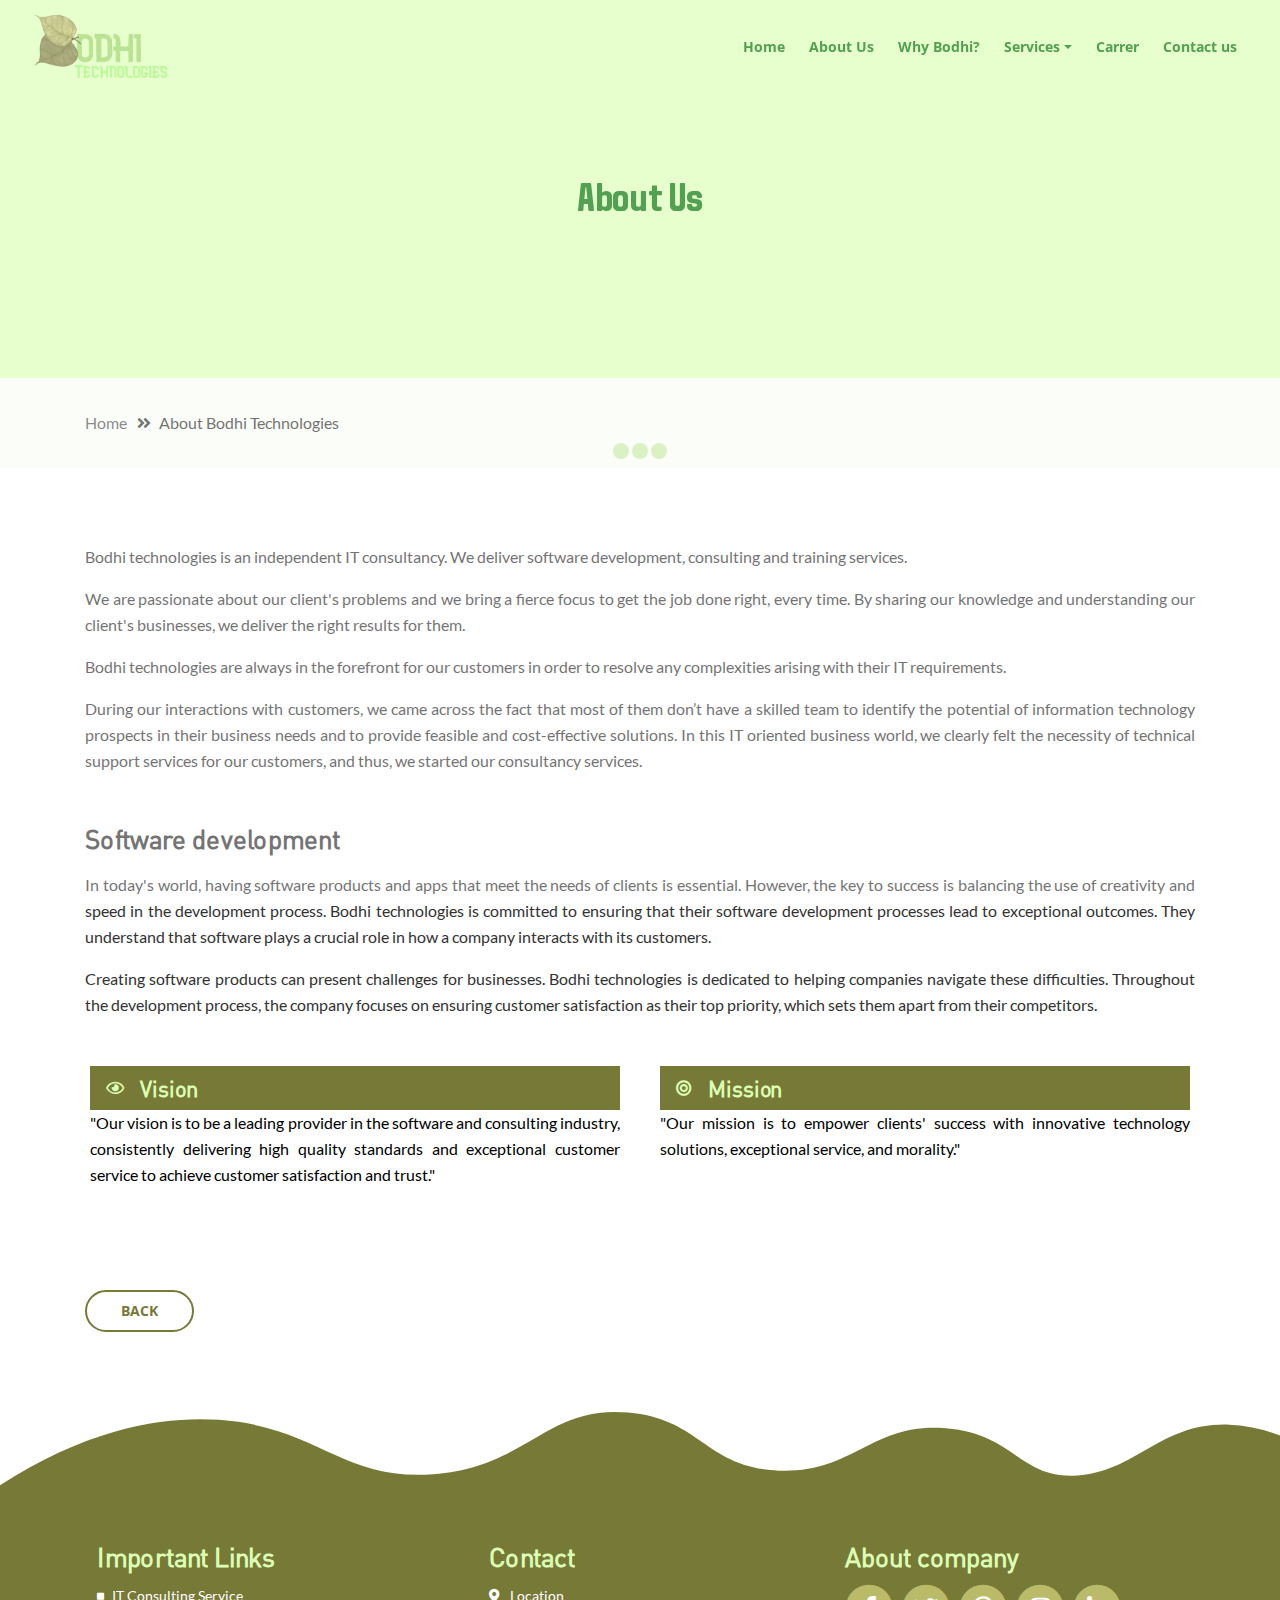
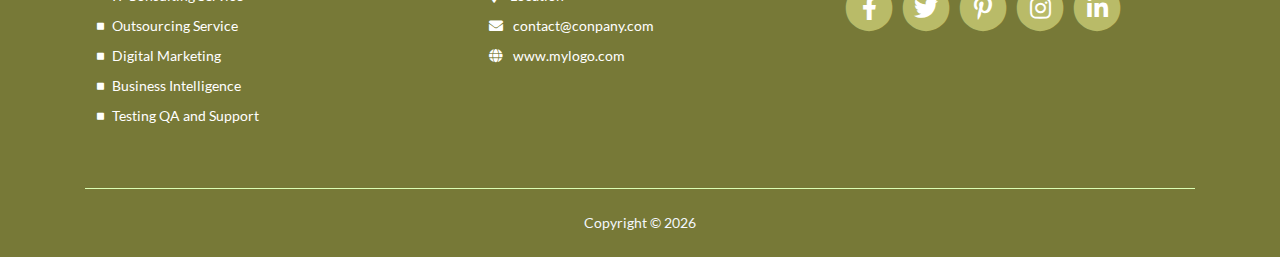
==== about.html @ 3ece514b "new" ====
<!DOCTYPE html>
<html lang="en">

<head>
    <meta charset="utf-8">
    <meta name="viewport" content="width=device-width, initial-scale=1, shrink-to-fit=no">

    <meta name="description" content="">
    <meta name="author" content="">

    <meta property="og:site_name" content="" />
    <meta property="og:site" content="" />
    <meta property="og:title" content="" />
    <meta property="og:description" content="" />
    <meta property="og:image" content="" />
    <meta property="og:url" content="" />
    <meta property="og:type" content="article" />
    <title>Bodhi Technologies</title>

    <!-- Styles -->
    <link href="https://fonts.googleapis.com/css?family=Open+Sans:400,400i,700&display=swap&subset=latin-ext" rel="stylesheet">
    <link href="css/bootstrap.css" rel="stylesheet">
    <link href="css/fontawesome-all.css" rel="stylesheet">
    <link href="css/swiper.css" rel="stylesheet">
    <link href="css/magnific-popup.css" rel="stylesheet">
    <link href="css/styles.css" rel="stylesheet">
    <link href="https://unpkg.com/aos@2.3.1/dist/aos.css" rel="stylesheet">
    <script src=" https://unpkg.com/aos@2.3.1/dist/aos.js "></script>
    <link rel="icon" href="images/favicon.png">
</head>

<body data-spy="scroll" data-target=".fixed-top">

    <div class="spinner-wrapper">
        <div class="spinner">
            <div class="bounce1"></div>
            <div class="bounce2"></div>
            <div class="bounce3"></div>
        </div>
    </div>

    <nav class="navbar navbar-expand-lg navbar-dark navbar-custom fixed-top">
        <div class="container">
            <a class="navbar-brand logo-image logo-text" href="index.html"><img src="images/logo.png" alt="alternative"></a>
            <button class="navbar-toggler" type="button" data-toggle="collapse" data-target="#navbarsExampleDefault" aria-controls="navbarsExampleDefault" aria-expanded="false" aria-label="Toggle navigation">
                <span class="navbar-toggler-awesome fas fa-bars"></span>
                <span class="navbar-toggler-awesome fas fa-times"></span>
            </button>
            <div class="collapse navbar-collapse" id="navbarsExampleDefault">
                <ul class="navbar-nav ml-auto">
                    <li class="nav-item">
                        <a class="nav-link page-scroll" href="index.html">Home <span
                                class="sr-only">(current)</span></a>
                    </li>
                    <li class="nav-item">
                        <a class="nav-link page-scroll" href="about.html">About Us</a>
                    </li>
                    <li class="nav-item">
                        <a class="nav-link page-scroll" href="whyus.html">Why Bodhi?</a>
                    </li>
                    <li class="nav-item dropdown">
                        <a class="nav-link dropdown-toggle page-scroll" href="#video" id="navbarDropdown" role="button" aria-haspopup="true" aria-expanded="false">Services</a>
                        <div class="dropdown-menu" aria-labelledby="navbarDropdown">
                            <a class="dropdown-item" href=""><span class="item-text">Staff
                                    Augmentation</span></a>
                            <div class="dropdown-items-divide-hr"></div>
                            <a class="dropdown-item" href=""><span class="item-text">IT Consulting
                                    Service</span></a>
                            <div class="dropdown-items-divide-hr"></div>
                            <a class="dropdown-item" href=""><span class="item-text">Coutsourcing
                                    Service</span></a>
                        </div>
                    </li>
                    <li class="nav-item">
                        <a class="nav-link page-scroll" href="career.html">Carrer</a>
                    </li>

                    <li class="nav-item">
                        <a class="nav-link page-scroll" href="contact.html">Contact us</a>
                    </li>
                </ul>

            </div>
        </div>
    </nav>

    <header id="header" class="ex-header">
        <div class="container">
            <div class="row">
                <div class="col-md-12">
                    <h1 data-aos-duration="2500" data-aos="fade-down">About Us</h1>
                </div>
            </div>
        </div>
    </header>


    <div class="ex-basic-1">
        <div class="container">
            <div class="row">
                <div class="col-lg-12">
                    <div class="breadcrumbs">
                        <a href="index.html">Home</a><i class="fa fa-angle-double-right"></i><span>About Bodhi
                            Technologies</span>
                    </div>
                </div>
            </div>
        </div>
    </div>


    <div class="ex-basic-2">
        <div class="container">
            <div class="row">
                <div class="col-lg-12">
                    <!-- <div class="image-container-large">
                        <img class="img-fluid" src="images/article-details-large.jpg" alt="alternative">
                    </div> -->
                    <div class="text-container text-justify">
                        <p>Bodhi technologies is an independent IT consultancy. We deliver software development, consulting and training services.
                        </p>
                        <p>We are passionate about our client's problems and we bring a fierce focus to get the job done right, every time. By sharing our knowledge and understanding our client's businesses, we deliver the right results for them.</p>
                        <p>Bodhi technologies are always in the forefront for our customers in order to resolve any complexities arising with their IT requirements.</p>
                        <p>During our interactions with customers, we came across the fact that most of them don’t have a skilled team to identify the potential of information technology prospects in their business needs and to provide feasible and cost-effective
                            solutions. In this IT oriented business world, we clearly felt the necessity of technical support services for our customers, and thus, we started our consultancy services.
                        </p>
                        <h3 class="mt-5">Software development</h3>
                        <p>In today's world, having software products and apps that meet the needs of clients is essential. However, the key to success is balancing the use of creativity and speed in the development process. Bodhi technologies is committed
                            to ensuring that their software development processes lead to exceptional outcomes. They understand that software plays a crucial role in how a company interacts with its customers.
                        </p>
                        <p>Creating software products can present challenges for businesses. Bodhi technologies is dedicated to helping companies navigate these difficulties. Throughout the development process, the company focuses on ensuring customer satisfaction
                            as their top priority, which sets them apart from their competitors.</p>
                        <div class="row mt-5">
                            <div class="col-md-6">
                                <div class=" about-card">
                                    <div class=" card-body ">
                                        <div class="d-flex about-card-title align-items-center">
                                            <i class="far fa-eye px-3"></i>
                                            <h4 class=" card-title ">Vision</h4>
                                        </div>
                                        <p>"Our vision is to be a leading provider in the software and consulting industry, consistently delivering high quality standards and exceptional customer service to achieve customer satisfaction and trust."</p>
                                    </div>

                                </div>

                            </div>

                            <div class="col-md-6">
                                <div class=" about-card">
                                    <div class=" card-body ">
                                        <div class="d-flex about-card-title align-items-center">
                                            <i class="fas fa-bullseye px-3"></i>
                                            <h4 class=" card-title ">Mission</h4>
                                        </div>
                                        <p>"Our mission is to empower clients' success with innovative technology solutions, exceptional service, and morality."</p>

                                    </div>

                                </div>
                            </div>
                        </div>
                    </div>

                    <a class="btn-outline-reg" href="index.html">BACK</a>
                </div>

            </div>

        </div>

    </div>



    <svg class=" footer-frame " data-name=" Layer 2 " xmlns=" http://www.w3.org/2000/svg " preserveAspectRatio=" none " viewBox=" 0 0 1920 79 ">
        <defs>
            <style>
                .cls-2 {
                    fill: #777937;
                }
            </style>
        </defs>
        
        <path class=" cls-2 " d=" M0,72.427C143,12.138,255.5,4.577,328.644,7.943c147.721,6.8,183.881,60.242,320.83,53.737,143-6.793,167.826-68.128,293-60.9,109.095,6.3,115.68,54.364,225.251,57.319,113.58,3.064,138.8-47.711,251.189-41.8,104.012,5.474,109.713,50.4,197.369,46.572,89.549-3.91,124.375-52.563,227.622-50.155A338.646,338.646,0,0,1,1920,23.467V79.75H0V72.427Z
        " transform=" translate(0 -0.188) " />
    </svg>
    <div class=" footer ">
        <div class=" container ">
            <div class=" row ">
                <div class=" col-md-4 ">
                    <div class=" footer-col middle ">
                        <h3>Important Links</h3>
                        <ul class=" list-unstyled li-space-lg p-small ">
                            <li class=" media ">
                                <i class=" fas fa-square "></i>
                                <div class=" media-body "><a class=" white " target=" _blank " href=" # ">IT Consulting
                                        Service</a></div>
                            </li>
                            <li class=" media ">
                                <i class=" fas fa-square "></i>
                                <div class=" media-body "><a class=" white " target=" _blank " href=" # ">Outsourcing
                                        Service</a></div>
                            </li>
                            <li class=" media ">
                                <i class=" fas fa-square "></i>
                                <div class=" media-body "><a class=" white " target=" _blank " href=" # ">Digital
                                        Marketing</a></div>
                            </li>
                            <li class=" media ">
                                <i class=" fas fa-square "></i>
                                <div class=" media-body "><a class=" white " target=" _blank " href=" # ">Business
                                        Intelligence</a></div>
                            </li>
                            <li class=" media ">
                                <i class=" fas fa-square "></i>
                                <div class=" media-body "><a class=" white " target=" _blank " href=" # ">Testing QA and
                                        Support</a></div>
                            </li>
                        </ul>
                    </div>
                </div>
                <div class=" col-md-4 ">
                    <div class=" footer-col last ">
                        <h3>Contact</h3>
                        <ul class=" list-unstyled li-space-lg p-small ">
                            <li class=" media ">
                                <i class=" fas fa-map-marker-alt "></i>
                                <div class=" media-body "><a class=" white " target=" _blank " href=" https://www.google.com/maps ">Location</a></div>
                            </li>
                            <li class=" media ">
                                <i class=" fas fa-envelope "></i>
                                <div class=" media-body "><a class=" white " target=" _blank " href=" https://www.gmail.com ">contact@conpany.com</a> </div>
                            </li>
                            <li class=" media ">
                                <i class=" fas fa-globe "></i>
                                <div class=" media-body "><a class=" white " target=" _blank " href=" # ">www.mylogo.com</a></div>
                            </li>
                        </ul>
                    </div>
                </div>
                <div class=" col-md-4 ">
                    <div class=" footer-col first ">
                        <h3>About company</h3>
                        <div class=" icon-container ">
                            <span class=" fa-stack ">
                                <a href=" #your-link ">
                                    <i class=" fas fa-circle fa-stack-2x "></i>
                                    <i class=" fab fa-facebook-f fa-stack-1x "></i>
                                </a>
                            </span>
                            <span class=" fa-stack ">
                                <a href=" #your-link ">
                                    <i class=" fas fa-circle fa-stack-2x "></i>
                                    <i class=" fab fa-twitter fa-stack-1x "></i>
                                </a>
                            </span>
                            <span class=" fa-stack ">
                                <a href=" #your-link ">
                                    <i class=" fas fa-circle fa-stack-2x "></i>
                                    <i class=" fab fa-pinterest-p fa-stack-1x "></i>
                                </a>
                            </span>
                            <span class=" fa-stack ">
                                <a href=" #your-link ">
                                    <i class=" fas fa-circle fa-stack-2x "></i>
                                    <i class=" fab fa-instagram fa-stack-1x "></i>
                                </a>
                            </span>
                            <span class=" fa-stack ">
                                <a href=" #your-link ">
                                    <i class=" fas fa-circle fa-stack-2x "></i>
                                    <i class=" fab fa-linkedin-in fa-stack-1x "></i>
                                </a>
                            </span>
                        </div>
                    </div>
                </div>
            </div>
        </div>
    </div>


    <!-- Copyright -->
    <div class=" copyright ">
        <div class=" container ">
            <div class=" row ">
                <div class=" col-lg-12 ">
                    <p class=" p-small ">Copyright &copy;
                        <script>
                            document.write(new Date().getFullYear());
                        </script>
                    </p>
                </div>
            </div>
        </div>
    </div>


    <!-- Scripts -->
    <script src=" js/jquery.min.js "></script>
    <script src=" js/popper.min.js "></script>
    <script src=" js/bootstrap.min.js "></script>
    <script src=" js/jquery.easing.min.js "></script>
    <script src=" js/swiper.min.js "></script>
    <script src=" js/jquery.magnific-popup.js "></script>
    <script src=" js/validator.min.js "></script>
    <script src=" js/scripts.js "></script>

    <script>
        AOS.init();
    </script>
</body>

</html>
---- css/styles.css ----
body,
html {
    width: 100%;
    height: 100%;
}

@font-face {
    font-family: AvenyTLBU;
    src: url(../webfonts/AvenyTLBU-Bold.woff2);
    /* src: url(/webfonts/sistemas-font-bt.ttf); */
}

@font-face {
    font-family: Lato;
    src: url(../webfonts/Lato-Regular.ttf);
}

@font-face {
    font-family: DinoPro;
    src: url(../webfonts/din-pro-regular.woff2);
    /* src: url(/webfonts/sistemas-font-bt.ttf); */
}

body {
    background: #fff;
}

body,
p {
    color: #333;
    font: 400 1rem/1.625rem "Lato", sans-serif;
}

.p-large {
    font: 400 1.125rem/1.75rem "Lato", sans-serif;
}

.p-small {
    font: 400 0.875rem/1.5rem "Lato", sans-serif;
}

h1 {
    color: #333;
    font: 700 2.5rem/3.125rem "AvenyTLBU", sans-serif;
    /* font: 700 2.5rem/3.125rem "Open Sans", sans-serif; */
    letter-spacing: -0.2px;
}

h2 {
    color: #333;
    font: 700 2rem/2.625rem "DinoPro", sans-serif;
    letter-spacing: -0.2px;
}

h3 {
    color: #333;
    font: 700 1.625rem/2.125rem "DinoPro", sans-serif;
    letter-spacing: -0.2px;
}

h4 {
    color: #333;
    font: 700 1.375rem/1.75rem "DinoPro", sans-serif;
    letter-spacing: -0.1px;
}

h5 {
    color: #333;
    font: 700 1.125rem/1.5rem "DinoPro", sans-serif;
    letter-spacing: -0.1px;
}

h6 {
    color: #333;
    font: 700 1rem/1.375rem "DinoPro", sans-serif;
    letter-spacing: -0.1px;
}

.above-heading {
    color: #777937;
    font: 700 0.9rem/1rem "DinoPro", sans-serif;
    text-align: center;
}

.p-heading {
    margin-bottom: 3.25rem;
}

.testimonial-text {
    font: italic 400 1rem/1.625rem "Lato", sans-serif;
}

.testimonial-author {
    font: 700 1rem/1.625rem "Lato", sans-serif;
    letter-spacing: -0.1px;
}

.li-space-lg li {
    margin-bottom: 0.375rem;
}

.indent {
    padding-left: 1.25rem;
}

a {
    color: #555;
    text-decoration: none;
}

a:hover {
    color: #555;
    text-decoration: underline;
}

a.white {
    color: #fff;
}

.decorative-line {
    display: block;
    width: 5rem;
    height: 0.5rem;
    margin-right: auto;
    margin-left: auto;
}

.blue {
    color: #777937;
}

.btn-solid-reg {
    display: inline-block;
    padding: 1.1875rem 2.125rem 1.1875rem 2.125rem;
    border: 0.125rem solid #767934;
    border-radius: 2rem;
    background-color: #767934;
    color: #dbffb4;
    font: 700 0.875rem/0 "Open Sans", sans-serif;
    text-decoration: none;
    transition: all 0.2s;
}

.btn-solid-reg:hover {
    background-color: #dbffb4;
    color: #070058;
    text-decoration: none;
    border: 0.125rem solid #dbffb4;
}

.btn-solid-lg {
    display: inline-block;
    padding: 1.375rem 2.625rem 1.375rem 2.625rem;
    border: 0.125rem solid #777937;
    border-radius: 2rem;
    background-color: #777937;
    color: #fff;
    font: 700 0.875rem/0 "Open Sans", sans-serif;
    text-decoration: none;
    transition: all 0.2s;
}

.btn-solid-lg:hover {
    background-color: transparent;
    color: #777937;
    text-decoration: none;
}

.btn-outline-reg {
    display: inline-block;
    padding: 1.1875rem 2.125rem 1.1875rem 2.125rem;
    border: 0.125rem solid #777937;
    border-radius: 2rem;
    background-color: transparent;
    color: #777937;
    font: 700 0.875rem/0 "Open Sans", sans-serif;
    text-decoration: none;
    transition: all 0.2s;
}

.btn-outline-reg:hover {
    background-color: #777937;
    color: #dbffb4;
    text-decoration: none;
}

.btn-outline-lg {
    display: inline-block;
    padding: 1.375rem 2.625rem 1.375rem 2.625rem;
    border: 0.125rem solid #777937;
    border-radius: 2rem;
    background-color: transparent;
    color: #777937;
    font: 700 0.875rem/0 "Open Sans", sans-serif;
    text-decoration: none;
    transition: all 0.2s;
}

.btn-outline-lg:hover {
    background-color: #777937;
    color: #fff;
    text-decoration: none;
}

.btn-outline-sm {
    display: inline-block;
    padding: 0.875rem 1.5rem 0.875rem 1.5rem;
    border: 0.125rem solid #777937;
    border-radius: 2rem;
    background-color: transparent;
    color: #777937;
    font: 700 0.875rem/0 "Open Sans", sans-serif;
    text-decoration: none;
    transition: all 0.2s;
}

.btn-outline-sm:hover {
    background-color: #777937;
    color: #fff;
    text-decoration: none;
}

.form-group {
    position: relative;
    margin-bottom: 1.25rem;
}

.form-group.has-error.has-danger {
    margin-bottom: 0.625rem;
}

.form-group.has-error.has-danger .help-block.with-errors ul {
    margin-top: 0.375rem;
}

.label-control {
    position: absolute;
    top: 0.87rem;
    left: 1.25rem;
    color: #555;
    opacity: 1;
    font: 400 0.875rem/1.375rem "Open Sans", sans-serif;
    cursor: text;
    transition: all 0.2s ease;
}

.about-card-title {
    background-color: #777937;
    color: #DBFFB3;
}

.about-card-title .card-title {
    color: #DBFFB3;
    margin-top: 0.5rem;
}

@media screen and (-ms-high-contrast: active),
screen and (-ms-high-contrast: none) {
    .label-control {
        top: 0.9375rem;
    }
}

.form-control-input:focus+.label-control,
.form-control-input.notEmpty+.label-control,
.form-control-textarea:focus+.label-control,
.form-control-textarea.notEmpty+.label-control {
    top: 0.125rem;
    opacity: 1;
    font-size: 0.75rem;
    font-weight: 700;
}

.form-control-input,
.form-control-select {
    display: block;
    /* needed for proper display of the label in Firefox, IE, Edge */
    width: 100%;
    padding-top: 1.0625rem;
    padding-bottom: 0.0625rem;
    padding-left: 1.25rem;
    border: 1px solid #c4d8dc;
    border-radius: 0.25rem;
    background-color: #fff;
    color: #555;
    font: 400 0.875rem/1.875rem "Open Sans", sans-serif;
    transition: all 0.2s;
    -webkit-appearance: none;
    /* removes inner shadow on form inputs on ios safari */
}

.form-control-select {
    padding-top: 0.5rem;
    padding-bottom: 0.5rem;
    height: 3rem;
}


/* IE10+ hack to solve lower label text position compared to the rest of the browsers */

@media screen and (-ms-high-contrast: active),
screen and (-ms-high-contrast: none) {
    .form-control-input {
        padding-top: 1.25rem;
        padding-bottom: 0.75rem;
        line-height: 1.75rem;
    }
    .form-control-select {
        padding-top: 0.875rem;
        padding-bottom: 0.75rem;
        height: 3.125rem;
        line-height: 2.125rem;
    }
}

select {
    /* you should keep these first rules in place to maintain cross-browser behavior */
    -webkit-appearance: none;
    -moz-appearance: none;
    -ms-appearance: none;
    -o-appearance: none;
    appearance: none;
    background-image: url('../images/down-arrow.png');
    background-position: 96% 50%;
    background-repeat: no-repeat;
    outline: none;
}

select::-ms-expand {
    display: none;
    /* removes the ugly default down arrow on select form field in IE11 */
}

.form-control-textarea {
    display: block;
    /* used to eliminate a bottom gap difference between Chrome and IE/FF */
    width: 100%;
    height: 8rem;
    /* used instead of html rows to normalize height between Chrome and IE/FF */
    padding-top: 1.25rem;
    padding-left: 1.3125rem;
    border: 1px solid #c4d8dc;
    border-radius: 0.25rem;
    background-color: #fff;
    color: #555;
    font: 400 0.875rem/1.75rem "Open Sans", sans-serif;
    transition: all 0.2s;
}

.form-control-input:focus,
.form-control-select:focus,
.form-control-textarea:focus {
    border: 1px solid #a1a1a1;
    outline: none;
    /* Removes blue border on focus */
}

.form-control-input:hover,
.form-control-select:hover,
.form-control-textarea:hover {
    border: 1px solid #a1a1a1;
}

.checkbox {
    font: 400 0.75rem/1.25rem "Open Sans", sans-serif;
}

input[type='checkbox'] {
    vertical-align: -15%;
    margin-right: 0.375rem;
}


/* IE10+ hack to raise checkbox field position compared to the rest of the browsers */

@media screen and (-ms-high-contrast: active),
screen and (-ms-high-contrast: none) {
    input[type='checkbox'] {
        vertical-align: -9%;
    }
}

.form-control-submit-button {
    display: inline-block;
    width: 100%;
    height: 3.125rem;
    border: 1px solid #777937;
    border-radius: 1.5rem;
    background-color: #777937;
    color: #dbffb4;
    font: 700 0.875rem/0 "Open Sans", sans-serif;
    cursor: pointer;
    transition: all 0.2s;
}

.form-control-submit-button:hover {
    background-color: transparent;
    color: #777937;
}


/* Form Success And Error Message Formatting */

#smsgSubmit.h3.text-center.tada.animated,
#lmsgSubmit.h3.text-center.tada.animated,
#nmsgSubmit.h3.text-center.tada.animated,
#pmsgSubmit.h3.text-center.tada.animated,
#smsgSubmit.h3.text-center,
#lmsgSubmit.h3.text-center,
#nmsgSubmit.h3.text-center,
#pmsgSubmit.h3.text-center {
    display: block;
    margin-bottom: 0;
    color: #555;
    font-size: 1.125rem;
    line-height: 1rem;
}

.help-block.with-errors .list-unstyled {
    color: #555;
    font-size: 0.75rem;
    line-height: 1.125rem;
    text-align: left;
}

.help-block.with-errors ul {
    margin-bottom: 0;
}


/* end of form success and error message formatting */


/* Form Success And Error Message Animation - Animate.css */

@-webkit-keyframes tada {
    from {
        -webkit-transform: scale3d(1, 1, 1);
        -ms-transform: scale3d(1, 1, 1);
        transform: scale3d(1, 1, 1);
    }
    10%,
    20% {
        -webkit-transform: scale3d(.9, .9, .9) rotate3d(0, 0, 1, -3deg);
        -ms-transform: scale3d(.9, .9, .9) rotate3d(0, 0, 1, -3deg);
        transform: scale3d(.9, .9, .9) rotate3d(0, 0, 1, -3deg);
    }
    30%,
    50%,
    70%,
    90% {
        -webkit-transform: scale3d(1.1, 1.1, 1.1) rotate3d(0, 0, 1, 3deg);
        -ms-transform: scale3d(1.1, 1.1, 1.1) rotate3d(0, 0, 1, 3deg);
        transform: scale3d(1.1, 1.1, 1.1) rotate3d(0, 0, 1, 3deg);
    }
    40%,
    60%,
    80% {
        -webkit-transform: scale3d(1.1, 1.1, 1.1) rotate3d(0, 0, 1, -3deg);
        -ms-transform: scale3d(1.1, 1.1, 1.1) rotate3d(0, 0, 1, -3deg);
        transform: scale3d(1.1, 1.1, 1.1) rotate3d(0, 0, 1, -3deg);
    }
    to {
        -webkit-transform: scale3d(1, 1, 1);
        -ms-transform: scale3d(1, 1, 1);
        transform: scale3d(1, 1, 1);
    }
}

@keyframes tada {
    from {
        -webkit-transform: scale3d(1, 1, 1);
        -ms-transform: scale3d(1, 1, 1);
        transform: scale3d(1, 1, 1);
    }
    10%,
    20% {
        -webkit-transform: scale3d(.9, .9, .9) rotate3d(0, 0, 1, -3deg);
        -ms-transform: scale3d(.9, .9, .9) rotate3d(0, 0, 1, -3deg);
        transform: scale3d(.9, .9, .9) rotate3d(0, 0, 1, -3deg);
    }
    30%,
    50%,
    70%,
    90% {
        -webkit-transform: scale3d(1.1, 1.1, 1.1) rotate3d(0, 0, 1, 3deg);
        -ms-transform: scale3d(1.1, 1.1, 1.1) rotate3d(0, 0, 1, 3deg);
        transform: scale3d(1.1, 1.1, 1.1) rotate3d(0, 0, 1, 3deg);
    }
    40%,
    60%,
    80% {
        -webkit-transform: scale3d(1.1, 1.1, 1.1) rotate3d(0, 0, 1, -3deg);
        -ms-transform: scale3d(1.1, 1.1, 1.1) rotate3d(0, 0, 1, -3deg);
        transform: scale3d(1.1, 1.1, 1.1) rotate3d(0, 0, 1, -3deg);
    }
    to {
        -webkit-transform: scale3d(1, 1, 1);
        -ms-transform: scale3d(1, 1, 1);
        transform: scale3d(1, 1, 1);
    }
}

.tada {
    -webkit-animation-name: tada;
    animation-name: tada;
}

.animated {
    -webkit-animation-duration: 1s;
    animation-duration: 1s;
    -webkit-animation-fill-mode: both;
    animation-fill-mode: both;
}


/* end of form success and error message animation - Animate.css */


/* Fade-move Animation For Details Lightbox - Magnific Popup */


/* at start */

.my-mfp-slide-bottom .zoom-anim-dialog {
    opacity: 0;
    transition: all 0.2s ease-out;
    -webkit-transform: translateY(-1.25rem) perspective(37.5rem) rotateX(10deg);
    -ms-transform: translateY(-1.25rem) perspective(37.5rem) rotateX(10deg);
    transform: translateY(-1.25rem) perspective(37.5rem) rotateX(10deg);
}


/* animate in */

.my-mfp-slide-bottom.mfp-ready .zoom-anim-dialog {
    opacity: 1;
    -webkit-transform: translateY(0) perspective(37.5rem) rotateX(0);
    -ms-transform: translateY(0) perspective(37.5rem) rotateX(0);
    transform: translateY(0) perspective(37.5rem) rotateX(0);
}


/* animate out */

.my-mfp-slide-bottom.mfp-removing .zoom-anim-dialog {
    opacity: 0;
    -webkit-transform: translateY(-0.625rem) perspective(37.5rem) rotateX(10deg);
    -ms-transform: translateY(-0.625rem) perspective(37.5rem) rotateX(10deg);
    transform: translateY(-0.625rem) perspective(37.5rem) rotateX(10deg);
}


/* dark overlay, start state */

.my-mfp-slide-bottom.mfp-bg {
    opacity: 0;
    transition: opacity 0.2s ease-out;
}


/* animate in */

.my-mfp-slide-bottom.mfp-ready.mfp-bg {
    opacity: 0.8;
}


/* animate out */

.my-mfp-slide-bottom.mfp-removing.mfp-bg {
    opacity: 0;
}


/* end of fade-move animation for details lightbox - magnific popup */


/* Fade Animation For Image Lightbox - Magnific Popup */

@-webkit-keyframes fadeIn {
    from {
        opacity: 0;
    }
    to {
        opacity: 1;
    }
}

@keyframes fadeIn {
    from {
        opacity: 0;
    }
    to {
        opacity: 1;
    }
}

.fadeIn {
    -webkit-animation: fadeIn 0.6s;
    animation: fadeIn 0.6s;
}

@-webkit-keyframes fadeOut {
    from {
        opacity: 1;
    }
    to {
        opacity: 0;
    }
}

@keyframes fadeOut {
    from {
        opacity: 1;
    }
    to {
        opacity: 0;
    }
}

.fadeOut {
    -webkit-animation: fadeOut 0.8s;
    animation: fadeOut 0.8s;
}


/* end of fade animation for image lightbox - magnific popup */


/*************************/


/*     02. Preloader     */


/*************************/

.spinner-wrapper {
    position: fixed;
    z-index: 999999;
    top: 0;
    right: 0;
    bottom: 0;
    left: 0;
    background: #fff;
}

.spinner {
    position: absolute;
    top: 50%;
    /* centers the loading animation vertically one the screen */
    left: 50%;
    /* centers the loading animation horizontally one the screen */
    width: 3.75rem;
    height: 1.25rem;
    margin: -0.625rem 0 0 -1.875rem;
    /* is width and height divided by two */
    text-align: center;
}

.spinner>div {
    display: inline-block;
    width: 1rem;
    height: 1rem;
    border-radius: 100%;
    background-color: #98d55c;
    -webkit-animation: sk-bouncedelay 1.4s infinite ease-in-out both;
    animation: sk-bouncedelay 1.4s infinite ease-in-out both;
}

.spinner .bounce1 {
    -webkit-animation-delay: -0.32s;
    animation-delay: -0.32s;
}

.spinner .bounce2 {
    -webkit-animation-delay: -0.16s;
    animation-delay: -0.16s;
}

@-webkit-keyframes sk-bouncedelay {
    0%,
    80%,
    100% {
        -webkit-transform: scale(0);
    }
    40% {
        -webkit-transform: scale(1.0);
    }
}

@keyframes sk-bouncedelay {
    0%,
    80%,
    100% {
        -webkit-transform: scale(0);
        -ms-transform: scale(0);
        transform: scale(0);
    }
    40% {
        -webkit-transform: scale(1.0);
        -ms-transform: scale(1.0);
        transform: scale(1.0);
    }
}


/**************************/


/*     03. Navigation     */


/**************************/

.navbar-custom {
    background-color: #dbffb4;
    box-shadow: 0 0.0625rem 0.375rem 0 rgba(0, 0, 0, 0.1);
    font: 700 0.875rem/0.875rem "Open Sans", sans-serif;
    transition: all 0.2s;
}

.navbar-custom .container {
    max-width: 87.5rem;
}

.navbar-custom .navbar-brand.logo-image img {
    width: 140px;
}

.navbar-custom .navbar-brand.logo-text {
    font: 500 2rem/1.5rem 'Ananda', sans-serif;
    background: -webkit-linear-gradient(30deg, #263238, #5ec4c9);
    -webkit-background-clip: text;
    -webkit-text-fill-color: transparent;
    /* color: #fff; */
    letter-spacing: 3px;
    text-decoration: none;
}

.navbar-custom .navbar-nav {
    margin-top: 0.75rem;
    margin-bottom: 0.5rem;
}

.navbar-custom .nav-item .nav-link {
    padding: 0.625rem 0.75rem 0.625rem 0.75rem;
    color: rgb(0 116 0);
    opacity: 1;
    text-decoration: none;
    transition: all 0.2s ease;
}

.navbar-custom .nav-item .nav-link:hover,
.navbar-custom .nav-item .nav-link.active {
    color: #FF5959;
    opacity: 1;
}


/* Dropdown Menu */

.navbar-custom .dropdown:hover>.dropdown-menu {
    display: block;
    /* this makes the dropdown menu stay open while hovering it */
    min-width: auto;
    animation: fadeDropdown 0.2s;
    /* required for the fade animation */
}

@keyframes fadeDropdown {
    0% {
        opacity: 0;
    }
    100% {
        opacity: 1;
    }
}

.navbar-custom .dropdown-toggle:focus {
    /* removes dropdown outline on focus */
    outline: 0;
}

.navbar-custom .dropdown-menu {
    margin-top: 0;
    border: none;
    border-radius: 0.25rem;
    background-color: #fffedd;
    box-shadow: 0px 5px 8px -6px #005b83;
}

.navbar-custom .dropdown-item {
    color: #333;
    opacity: 0.8;
    font: 700 0.875rem/0.875rem "Open Sans", sans-serif;
    text-decoration: none;
}

.navbar-custom .dropdown-item:hover {
    background-color: #fffedd;
    color: #e1ad01;
    font-weight: 600;
    opacity: 1;
}

.navbar-custom .dropdown-items-divide-hr {
    width: 100%;
    height: 1px;
    margin: 0.75rem auto 0.725rem auto;
    border: none;
    background-color: #c4d8dc;
    opacity: 0.2;
}


/* end of dropdown menu */

.navbar-custom .nav-item .btn-outline-sm {
    margin-top: 0.25rem;
    margin-bottom: 1.375rem;
    margin-left: 0.5rem;
    border: 0.125rem solid #fff;
    color: #fff;
}

.navbar-custom .nav-item .btn-outline-sm:hover {
    background-color: #fff;
    color: #777937;
}

.navbar-custom .navbar-toggler {
    padding: 0;
    border: none;
    color: #007400;
    font-size: 2rem;
}

.navbar-custom button[aria-expanded='false'] .navbar-toggler-awesome.fas.fa-times {
    display: none;
}

.navbar-custom button[aria-expanded='false'] .navbar-toggler-awesome.fas.fa-bars {
    display: inline-block;
}

.navbar-custom button[aria-expanded='true'] .navbar-toggler-awesome.fas.fa-bars {
    display: none;
}

.navbar-custom button[aria-expanded='true'] .navbar-toggler-awesome.fas.fa-times {
    display: inline-block;
    margin-right: 0.125rem;
}


/*********************/


/*    04. Header     */


/*********************/

.header {
    background-color: #dbffb4;
    /* background-color: #87CEEB; */
    /* background-color: #182e03; */
}

.header .text-container {
    margin-bottom: 3rem;
}

.header h1 {
    margin-bottom: 1rem;
    color: #007400;
    font-size: 40px !important;
    line-height: 3rem;
    font-weight: 700 !important;
    font-size: 3.5rem !important;
}

.text-container span {
    text-shadow: 0 -1px #007400, 0 1px #007400, 1px 0px #007400, -1px 0px #007400;
    color: #dbffb4;
}

.header .p-large {
    margin-bottom: 2rem;
    color: #e1ad01;
}

.header .btn-solid-lg {
    margin-right: 0.5rem;
    margin-bottom: 1.125rem;
    margin-left: 0.5rem;
    border-color: #f3f7fd;
    background-color: #f3f7fd;
    color: #777937;
}

.header .btn-solid-lg:hover {
    background: transparent;
    color: #f3f7fd;
}

.header .btn-outline-lg {
    border-color: #f3f7fd;
    color: #f3f7fd;
}

.header .btn-outline-lg:hover {
    background-color: #f3f7fd;
    color: #777937;
}

.header-frame {
    margin-top: -1px;
    /* To remove white margin in FF */
    width: 100%;
    height: 2.25rem;
}


/*************************/


/*     05. Customers     */


/*************************/

.slider-1 {
    padding-top: 5rem;
    padding-bottom: 3.25rem;
}

.slider-1 .slider-container {
    text-align: center;
}


/***************************/


/*     06. Description     */


/***************************/

.service-card {
    transition: transform .3s;
}

.service-card:hover {
    transform: scale(1.05);
    /* border: 1px solid #000 !important; */
    box-shadow: 0px 0px 25px -5px #66691e;
}

.card-body p {
    color: #000;
}

.cards-1 {
    padding-top: 3.25rem;
    padding-bottom: 3rem;
    text-align: center;
    background: #fffedd;
}


/* .cards-1 .h2-heading {
    margin-bottom: 3.5rem;
} */

.about-card {
    text-align: justify;
}

.card {
    max-width: 21rem;
    margin-right: auto;
    margin-bottom: 3.5rem;
    margin-left: auto;
    padding: 0;
    border: none;
    background: transparent;
}

.card-image {
    max-width: 16rem;
    margin-right: auto;
    margin-bottom: 2rem;
    margin-left: auto;
}

.card-title {
    margin-bottom: 0.5rem;
}

.card-body {
    padding: 0 5px;
}


/************************/


/*     07. Features     */


/************************/

.tabs {
    padding-top: 8rem;
    padding-bottom: 8.125rem;
    background-color: #f3f7fd;
}

.tabs .h2-heading,
.tabs .p-heading {
    text-align: center;
}

.tabs .nav-tabs {
    display: block;
    margin-bottom: 2.25rem;
    border-bottom: none;
}

.tabs .nav-link {
    padding: 0.375rem 1rem 0.375rem 1rem;
    border: none;
    color: #86929b;
    font-weight: 700;
    font-size: 1.25rem;
    line-height: 1.75rem;
    text-align: center;
    text-decoration: none;
    transition: all 0.2s ease;
}

.tabs .nav-link:hover,
.tabs .nav-link.active {
    background: transparent;
    color: #777937;
}

.tabs .nav-link .fas {
    margin-right: 0.625rem;
}

.tabs .image-container {
    margin-bottom: 2.75rem;
}

.tabs .list-unstyled .fas {
    color: #777937;
    font-size: 0.5rem;
    line-height: 1.625rem;
}

.tabs .list-unstyled .media-body {
    margin-left: 0.625rem;
}

.tabs #tab-1 h3 {
    margin-bottom: 0.75rem;
}

.tabs #tab-1 .list-unstyled {
    margin-bottom: 1.5rem;
}

.tabs #tab-2 h3 {
    margin-bottom: 0.75rem;
}

.tabs #tab-2 .list-unstyled {
    margin-bottom: 1.5rem;
}

.tabs #tab-3 h3 {
    margin-bottom: 0.75rem;
}

.tabs #tab-3 .list-unstyled {
    margin-bottom: 1.5rem;
}


/***********************************/


/*     08. Features Lightboxes     */


/***********************************/

.lightbox-basic {
    margin: 2.5rem auto;
    padding: 2rem 1.5rem 2rem 1.5rem;
    border-radius: 0.25rem;
    background: #fff;
    text-align: left;
}

.lightbox-basic .container {
    padding-right: 0;
    padding-left: 0;
}

.lightbox-basic .image-container {
    max-width: 33.75rem;
    margin-right: auto;
    margin-bottom: 3rem;
    margin-left: auto;
}

.lightbox-basic h3 {
    margin-bottom: 0.5rem;
}

.lightbox-basic hr {
    width: 2.5rem;
    height: 0.125rem;
    margin-top: 0;
    margin-bottom: 0.875rem;
    margin-left: 0;
    border: 0;
    background-color: #777937;
    text-align: left;
}

.lightbox-basic h4 {
    margin-bottom: 1rem;
}

.lightbox-basic .list-unstyled .fas {
    color: #777937;
    font-size: 0.5rem;
    line-height: 1.625rem;
}

.lightbox-basic .list-unstyled .media-body {
    margin-left: 0.625rem;
}

.lightbox-basic .btn-outline-reg,
.lightbox-basic .btn-solid-reg {
    margin-top: 0.75rem;
}


/* Signup Button */

.lightbox-basic .btn-solid-reg.mfp-close {
    position: relative;
    width: auto;
    height: auto;
    color: #fff;
    opacity: 1;
}

.lightbox-basic .btn-solid-reg.mfp-close:hover {
    color: #777937;
}


/* end of signup Button */


/* Back Button */

.lightbox-basic a.mfp-close.as-button {
    position: relative;
    width: auto;
    height: auto;
    margin-left: 0.375rem;
    color: #777937;
    opacity: 1;
}

.lightbox-basic a.mfp-close.as-button:hover {
    color: #fff;
}


/* end of back button */

.lightbox-basic button.mfp-close.x-button {
    position: absolute;
    top: -0.125rem;
    right: -0.125rem;
    width: 2.75rem;
    height: 2.75rem;
    color: #707984;
}


/***********************/


/*     09. Details     */


/***********************/

.basic-1 {
    padding-top: 7.5rem;
    padding-bottom: 8rem;
}

.basic-1 .text-container {
    margin-bottom: 3.75rem;
}

.basic-1 .list-unstyled {
    margin-bottom: 1.375rem;
}

.basic-1 .list-unstyled .fas {
    color: #070058;
    font-size: 0.5rem;
    line-height: 1.625rem;
}

.basic-1 .list-unstyled .media-body {
    margin-left: 0.625rem;
}


/*********************/


/*     10. Video     */


/*********************/

.basic-2 {
    padding-top: 8rem;
    padding-bottom: 6.75rem;
    background-color: #f3f7fd;
    text-align: center;
}

.basic-2 .image-container {
    margin-bottom: 2rem;
}

.basic-2 .image-container img {
    border-radius: 0.75rem;
}

.basic-2 .video-wrapper {
    position: relative;
}


/* Video Play Button */

.basic-2 .video-play-button {
    position: absolute;
    z-index: 10;
    top: 50%;
    left: 50%;
    display: block;
    box-sizing: content-box;
    width: 2rem;
    height: 2.75rem;
    padding: 1.125rem 1.25rem 1.125rem 1.75rem;
    border-radius: 50%;
    -webkit-transform: translateX(-50%) translateY(-50%);
    -ms-transform: translateX(-50%) translateY(-50%);
    transform: translateX(-50%) translateY(-50%);
}

.basic-2 .video-play-button:before {
    content: "";
    position: absolute;
    z-index: 0;
    top: 50%;
    left: 50%;
    display: block;
    width: 4.75rem;
    height: 4.75rem;
    border-radius: 50%;
    background: #777937;
    animation: pulse-border 1500ms ease-out infinite;
    -webkit-transform: translateX(-50%) translateY(-50%);
    -ms-transform: translateX(-50%) translateY(-50%);
    transform: translateX(-50%) translateY(-50%);
}

.basic-2 .video-play-button:after {
    content: "";
    position: absolute;
    z-index: 1;
    top: 50%;
    left: 50%;
    display: block;
    width: 4.375rem;
    height: 4.375rem;
    border-radius: 50%;
    background: #777937;
    transition: all 200ms;
    -webkit-transform: translateX(-50%) translateY(-50%);
    -ms-transform: translateX(-50%) translateY(-50%);
    transform: translateX(-50%) translateY(-50%);
}

.basic-2 .video-play-button span {
    position: relative;
    display: block;
    z-index: 3;
    top: 0.375rem;
    left: 0.25rem;
    width: 0;
    height: 0;
    border-left: 1.625rem solid #fff;
    border-top: 1rem solid transparent;
    border-bottom: 1rem solid transparent;
}

@keyframes pulse-border {
    0% {
        transform: translateX(-50%) translateY(-50%) translateZ(0) scale(1);
        opacity: 1;
    }
    100% {
        transform: translateX(-50%) translateY(-50%) translateZ(0) scale(1.5);
        opacity: 0;
    }
}


/* end of video play button */

.basic-2 .p-heading {
    margin-bottom: 1rem;
}


/***********************/


/*     11. Pricing     */


/***********************/

.cards-2 {
    padding-top: 7.875rem;
    padding-bottom: 2.25rem;
    text-align: center;
}

.cards-2 .h2-heading {
    margin-bottom: 3.75rem;
}

.cards-2 .card {
    display: block;
    max-width: 19rem;
    margin-right: auto;
    margin-bottom: 3rem;
    margin-left: auto;
    border: 1px solid #ccd3df;
    border-radius: 0.375rem;
}

.cards-2 .card .card-body {
    padding: 2.5rem 2rem 2.75rem 2em;
}

.cards-2 .card .card-title {
    margin-bottom: 0.5rem;
    color: #777937;
    font: 700 1.125rem/1.5rem "Open Sans", sans-serif;
}

.cards-2 .card .price .currency {
    margin-right: 0.25rem;
    color: #434c54;
    font-weight: 700;
    font-size: 1.5rem;
    vertical-align: 40%;
}

.cards-2 .card .price .value {
    color: #434c54;
    font: 700 3.25rem/3.5rem "Open Sans", sans-serif;
    text-align: center;
}

.cards-2 .card .frequency {
    font-size: 0.875rem;
}

.cards-2 .card .divider {
    height: 1px;
    margin-top: 1.75rem;
    margin-bottom: 2rem;
    border: none;
    background-color: #ccd3df;
}

.cards-2 .card .list-unstyled {
    margin-top: 1.875rem;
    margin-bottom: 1.625rem;
    text-align: left;
}

.cards-2 .card .list-unstyled .media {
    margin-bottom: 0.5rem;
}

.cards-2 .card .list-unstyled .fas {
    color: #777937;
    font-size: 0.875rem;
    line-height: 1.625rem;
}

.cards-2 .card .list-unstyled .fas.fa-times {
    margin-left: 0.1875rem;
    margin-right: 0.125rem;
    color: #555;
}

.cards-2 .card .list-unstyled .media-body {
    margin-left: 0.625rem;
}


/****************************/


/*     12. Testimonials     */


/****************************/

.slider-2 {
    padding-top: 2.75rem;
    padding-bottom: 4rem;
    background: #fffedd;
    /* background: #92dfff47; */
}

.slider-2 .slider-container {
    position: relative;
}

.slider-2 .swiper-container {
    position: static;
    width: 82%;
    text-align: center;
}

.slider-2 .image-wrapper {
    width: 6rem;
    margin-right: auto;
    margin-bottom: 1rem;
    margin-left: auto;
}

.slider-2 .image-wrapper img {
    border-radius: 50%;
}

.slider-2 .testimonial-text {
    margin-bottom: 0.5rem;
}

.slider-2 .testimonial-author {
    color: #333;
}

.slider-2 .swiper-button-prev,
.slider-2 .swiper-button-next {
    width: 1.125rem;
}

.slider-2 .swiper-button-prev:focus,
.slider-2 .swiper-button-next:focus {
    /* even if you can't see it chrome you can see it on mobile device */
    outline: none;
}

.slider-2 .swiper-button-prev {
    left: -0.375rem;
    background-image: url("data:image/svg+xml;charset=utf-8,%3Csvg%20xmlns%3D'http%3A%2F%2Fwww.w3.org%2F2000%2Fsvg'%20viewBox%3D'0%200%2028%2044'%3E%3Cpath%20d%3D'M0%2C22L22%2C0l2.1%2C2.1L4.2%2C22l19.9%2C19.9L22%2C44L0%2C22L0%2C22L0%2C22z'%20fill%3D'%23505c67'%2F%3E%3C%2Fsvg%3E");
    background-size: 1.125rem 1.75rem;
}

.slider-2 .swiper-button-next {
    right: -0.375rem;
    background-image: url("data:image/svg+xml;charset=utf-8,%3Csvg%20xmlns%3D'http%3A%2F%2Fwww.w3.org%2F2000%2Fsvg'%20viewBox%3D'0%200%2028%2044'%3E%3Cpath%20d%3D'M27%2C22L27%2C22L5%2C44l-2.1-2.1L22.8%2C22L2.9%2C2.1L5%2C0L27%2C22L27%2C22z'%20fill%3D'%23505c67'%2F%3E%3C%2Fsvg%3E");
    background-size: 1.125rem 1.75rem;
}


/**************************/


/*     13. Newsletter     */


/**************************/

.form {
    padding-top: 4rem;
    padding-bottom: 6rem;
}

.form .text-container {
    margin-bottom: 3.5rem;
    padding: 3.5rem 1rem 2.5rem 1rem;
    border-radius: 0.5rem;
    background-color: #f3f7fd;
}

.form h2 {
    margin-bottom: 2.75rem;
    text-align: center;
}

.fa-stack {
    width: 2em;
    margin-bottom: 0.75rem;
    margin-right: 0.375rem;
    font-size: 1.5rem;
}

.fa-stack .fa-stack-1x {
    color: #fff;
    transition: all 0.2s ease;
}

.fa-stack .fa-stack-2x {
    color: #b9bb68;
    transition: all 0.2s ease;
}

.fa-stack:hover .fa-stack-1x {
    color: #070058;
}

.fa-stack:hover .fa-stack-2x {
    color: #f3f7fd;
}


/**********************/


/*     14. Footer     */


/**********************/

.footer-frame {
    width: 100%;
    height: 1.5rem;
}

.footer {
    padding-top: 3rem;
    padding-bottom: 0.5rem;
    background-color: #777937;
}

.footer .footer-col {
    margin-bottom: 2.25rem;
}

.footer h3 {
    margin-bottom: 0.625rem;
    color: #dbffb4;
}

.footer .list-unstyled,
.footer p {
    color: #f3f7fd;
}

.footer .footer-col.middle .list-unstyled .fas {
    color: #fff;
    font-size: 0.5rem;
    line-height: 1.5rem;
}

.footer .footer-col.middle .list-unstyled .media-body {
    margin-left: 0.5rem;
}

.footer .footer-col.last .list-unstyled .fas {
    color: #fff;
    font-size: 0.875rem;
    line-height: 1.5rem;
}

.footer .footer-col.last .list-unstyled .media-body {
    margin-left: 0.625rem;
}


/*************************/


/*     15. Copyright     */


/*************************/

.copyright {
    padding-top: 1rem;
    padding-bottom: 0.375rem;
    background-color: #777937;
    text-align: center;
}

.copyright .p-small {
    padding-top: 1.375rem;
    border-top: 1px solid #dbffb4;
    color: #f3f7fd;
}

.copyright a {
    color: #f3f7fd;
    text-decoration: none;
}


/**********************************/


/*     16. Back To Top Button     */


/**********************************/

a.back-to-top {
    position: fixed;
    z-index: 999;
    right: 0.75rem;
    bottom: 0.75rem;
    display: none;
    width: 2.625rem;
    height: 2.625rem;
    border-radius: 1.875rem;
    background: #b9bb68 url("../images/up-arrow.png") no-repeat center 47%;
    background-size: 1.125rem 1.125rem;
    text-indent: -9999px;
}

a:hover.back-to-top {
    background-color: #4332c5;
}


/***************************/


/*     17. Extra Pages     */


/***************************/

.ex-header {
    padding-top: 8rem;
    padding-bottom: 5rem;
    background-color: #dbffb4;
    text-align: center;
}

.ex-header h1 {
    color: #007400;
}

.ex-basic-1 {
    padding-top: 2rem;
    padding-bottom: 0.875rem;
    background-color: #fafef5;
}

.ex-basic-1 .breadcrumbs {
    margin-bottom: 1.125rem;
}

.ex-basic-1 .breadcrumbs .fa {
    margin-right: 0.5rem;
    margin-left: 0.625rem;
}

.ex-basic-2 {
    padding-top: 4.75rem;
    padding-bottom: 4rem;
}

.ex-basic-2 h3 {
    margin-bottom: 1rem;
}

.ex-basic-2 .text-container {
    margin-bottom: 3.625rem;
}

.ex-basic-2 .text-container.last {
    margin-bottom: 0;
}

.ex-basic-2 .text-container.dark {
    padding: 1.625rem 1.5rem 0.75rem 2rem;
    background-color: #f3f7fd;
}

.ex-basic-2 .image-container-large {
    margin-bottom: 4rem;
}

.ex-basic-2 .image-container-large img {
    border-radius: 0.25rem;
}

.ex-basic-2 .image-container-small img {
    border-radius: 0.25rem;
}

.ex-basic-2 .list-unstyled .fas {
    color: #777937;
    font-size: 0.5rem;
    line-height: 1.625rem;
}

.ex-basic-2 .list-unstyled .media-body {
    margin-left: 0.625rem;
}

.ex-basic-2 .form-container {
    margin-top: 3rem;
}

.ex-basic-2 .btn-outline-reg {
    margin-top: 1.75rem;
}

.ex-footer-frame {
    width: 100%;
    height: 2.75rem;
    background-color: #f3f7fd;
}


/****************************************/


/*     18. Sign Up and Log In Pages     */


/****************************************/

.ex-2-header {
    padding-top: 9rem;
    background-color: #777937;
    text-align: center;
    min-height: 100vh;
}

.ex-2-header h1,
.ex-2-header p {
    color: #fff;
}

.ex-2-header p {
    max-width: 24rem;
    margin-right: auto;
    margin-bottom: 2.5rem;
    margin-left: auto;
}

.ex-2-header .form-container {
    max-width: 26rem;
    margin-right: auto;
    margin-left: auto;
    padding: 2.25rem 1.25rem 1.25rem 1.25rem;
    border-radius: 0.5rem;
    background-color: #f3f7fd;
}

.ex-2-header .checkbox {
    text-align: left;
}


/*****************************/


/*     19. Media Queries     */


/*****************************/


/* Min-width width 768px */

@media (min-width: 768px) {
    /* General Styles */
    .p-heading {
        width: 85%;
        margin-right: auto;
        margin-left: auto;
    }
    .h2-heading {
        width: 80%;
        margin-right: auto;
        margin-left: auto;
    }
    /* end of general styles */
    /* Header */
    /* .header .header-content {
        padding-top: 9rem;
    } */
    .header .text-container {
        margin-bottom: 4rem;
    }
    .header h1 {
        font-size: 3.5rem;
        line-height: 4.125rem;
    }
    .header .btn-solid-lg {
        margin-bottom: 0;
        margin-left: 0;
    }
    .header-frame {
        height: 5.5rem;
    }
    /* end of header */
    /* Testimonials */
    .slider-2 .swiper-button-prev {
        width: 1.375rem;
        background-size: 1.375rem 2.125rem;
    }
    .slider-2 .swiper-button-next {
        width: 1.375rem;
        background-size: 1.375rem 2.125rem;
    }
    /* end of testimonials */
    /* Newsletter */
    .form .text-container {
        padding: 4rem 2.5rem 3rem 2.5rem;
    }
    .form form {
        margin-right: 4rem;
        margin-left: 4rem;
    }
    /* end of newsletter */
    /* Footer */
    .footer-frame {
        height: 5rem;
    }
    /* end of footer */
    /* Extra Pages */
    .ex-header {
        padding-top: 11rem;
        padding-bottom: 9rem;
    }
    .ex-basic-2 .text-container.dark {
        padding: 2.5rem 3rem 2rem 3rem;
    }
    .ex-basic-2 .form-container {
        margin-top: 0;
    }
    /* end of extra pages */
    /* Sign Up And Log In Pages */
    .ex-2-header {
        padding-top: 11rem;
    }
    .ex-2-header .form-container {
        padding: 2.25rem 1.75rem 1.25rem 1.75rem;
    }
    /* end of sign up and log in pages */
}


/* end of min-width width 768px */


/* Min-width width 992px */

@media (min-width: 992px) {
    /* Navigation */
    .navbar-custom {
        background: transparent;
        box-shadow: none;
    }
    .navbar-custom .navbar-nav {
        margin-top: 0;
        margin-bottom: 0;
    }
    .navbar-custom .nav-item .nav-link {
        padding: 0.25rem 0.75rem 0.25rem 0.75rem;
    }
    .navbar-custom .nav-item .nav-link:hover,
    .navbar-custom .nav-item .nav-link.active {
        opacity: 1;
    }
    .navbar-custom.top-nav-collapse {
        padding: 0.5rem 1.5rem 0.5rem 2rem;
        background-color: #dbffb4;
        box-shadow: 0 0.0625rem 0.375rem 0 rgba(0, 0, 0, 0.1);
    }
    .navbar-custom.top-nav-collapse .nav-item .nav-link:hover,
    .navbar-custom.top-nav-collapse .nav-item .nav-link.active {
        color: #ff5959;
    }
    .navbar-custom .dropdown-menu {
        padding-top: 1rem;
        padding-bottom: 1rem;
        border-top: 0.25rem solid rgba(0, 0, 0, 0);
        border-radius: 0.25rem;
    }
    .navbar-custom.top-nav-collapse .dropdown-menu {
        border-top: 0.25rem solid rgba(0, 0, 0, 0);
        box-shadow: 0px 5px 8px -6px #005b83;
    }
    .navbar-custom .dropdown-item {
        padding-top: 0.25rem;
        padding-bottom: 0.25rem;
    }
    .navbar-custom .dropdown-items-divide-hr {
        width: 84%;
    }
    .navbar-custom .nav-item .btn-outline-sm {
        margin-top: 0;
        margin-bottom: 0;
        margin-left: 1rem;
    }
    /* end of navigation */
    /* General Styles */
    .p-heading {
        width: 65%;
    }
    .h2-heading {
        width: 60%;
    }
    /* end of general styles */
    /* Header */
    .header .header-content {
        text-align: left;
    }
    .header .text-container {
        margin-top: 4rem;
        margin-bottom: 0;
    }
    .header .image-container {
        position: relative;
        margin-top: 3rem;
    }
    .header .image-container .img-wrapper {
        position: absolute;
        display: block;
        width: 470px;
    }
    .header-frame {
        height: 8rem;
    }
    /* end of header */
    /* Description */
    .card {
        display: inline-block;
        width: 17rem;
        max-width: 100%;
        margin-right: 1rem;
        margin-left: 1rem;
        vertical-align: top;
    }
    .card-image {
        width: 9rem;
    }
    /* end of description */
    /* Features */
    .tabs .nav-tabs {
        display: flex;
        justify-content: center;
        margin-bottom: 2.75rem;
    }
    .tabs .nav-link {
        padding-right: 1.25rem;
        padding-left: 1.25rem;
        border-bottom: 2px solid rgb(202, 202, 202);
    }
    .tabs .nav-link:hover,
    .tabs .nav-link.active {
        border-bottom: 2px solid #777937;
    }
    .tabs .image-container {
        margin-bottom: 0;
    }
    /* end of features */
    /* Features Lightboxes */
    .lightbox-basic {
        max-width: 62.5rem;
        padding: 2.5rem 2.5rem 2.5rem 2.5rem;
    }
    .lightbox-basic .image-container {
        max-width: 100%;
        margin-right: 2rem;
        margin-bottom: 0;
        margin-left: 0.5rem;
    }
    .lightbox-basic h3 {
        margin-top: 0.5rem;
    }
    /* end of features lightboxes */
    /* Details */
    .basic-1 {
        padding-top: 8rem;
    }
    .basic-1 .text-container {
        margin-bottom: 0;
    }
    /* end of details */
    /* Video */
    .basic-2 .image-container {
        max-width: 53.125rem;
        margin-right: auto;
        margin-left: auto;
    }
    .basic-2 p {
        width: 65%;
        margin-right: auto;
        margin-left: auto;
    }
    /* end of video */
    /* Pricing */
    .cards-2 .card {
        display: inline-block;
        margin-right: 0.5rem;
        margin-left: 0.5rem;
        vertical-align: top;
    }
    /* end of pricing */
    /* Testimonials */
    .slider-2 .swiper-container {
        width: 92%;
        text-align: left;
    }
    .slider-2 .image-wrapper {
        float: left;
        width: 10rem;
        margin-bottom: 0;
    }
    .slider-2 .text-wrapper {
        max-width: 100%;
        margin-top: 1.25rem;
        margin-left: 13rem;
    }
    .slider-2 .swiper-button-prev {
        left: -0.75rem;
    }
    .slider-2 .swiper-button-next {
        right: -0.75rem;
    }
    /* end of testimonials */
    /* Newsletter */
    .form .text-container {
        width: 55rem;
        margin-right: auto;
        margin-left: auto;
        padding-top: 5rem;
        padding-bottom: 4.5rem;
    }
    .form h2 {
        margin-right: 7rem;
        margin-left: 7rem;
    }
    .form form {
        margin-right: 9rem;
        margin-left: 9rem;
    }
    /* end of newsletter */
    /* Extra Pages */
    .ex-header h1 {
        width: 80%;
        margin-right: auto;
        margin-left: auto;
    }
    .ex-basic-2 {
        padding-bottom: 5rem;
    }
    /* end of extra pages */
}


/* end of min-width width 992px */


/* Min-width width 1200px */

@media (min-width: 1200px) {
    /* General Styles */
    .h2-heading {
        width: 50%;
    }
    /* end of general styles */
    /* Header */
    .header .header-content .text-container {
        padding-top: 9rem;
        padding-bottom: 0rem;
        text-align: center;
    }
    .header .text-container {
        margin-top: 5.5rem;
        margin-right: 0.5rem;
    }
    .header .image-container {
        margin-top: 1rem;
        margin-left: 1.5rem;
    }
    .header .image-container .img-wrapper {
        width: 630px;
    }
    .header-frame {
        height: 9.375rem;
    }
    /* end of header */
    /* Customer */
    .slider-1 .slider-container {
        margin-right: 3rem;
        margin-left: 3rem;
    }
    /* end of customer */
    /* Description */
    .card {
        width: 18.875rem;
        margin-right: 2rem;
        margin-left: 2rem;
    }
    .card-image {
        width: 12.5rem;
    }
    /* end of description */
    /* Features */
    .tabs .image-container {
        margin-right: 1.5rem;
        margin-left: 1rem;
    }
    .tabs .text-container {
        margin-top: 1.5rem;
        margin-right: 1rem;
        margin-left: 1.5rem;
    }
    /* end of features */
    /* Details */
    .basic-1 .image-container {
        margin-right: 1rem;
        margin-left: 1.5rem;
    }
    .basic-1 .text-container {
        margin-top: 1rem;
        margin-right: 1.5rem;
        margin-left: 1rem;
    }
    .basic-1 h2 {
        margin-bottom: 1rem;
    }
    /* end of details */
    /* Pricing */
    .cards-2 .card {
        width: 19.375rem;
        max-width: 100%;
        margin-right: 1.75rem;
        margin-left: 1.75rem;
    }
    .cards-2 .card .card-body {
        padding-right: 2.25rem;
        padding-left: 2.25rem;
    }
    /* end of pricing */
    /* Testimonials */
    .slider-2 .slider-container {
        width: 64.125rem;
        margin-right: auto;
        margin-left: auto;
    }
    /* end of testimonials */
    /* Newsletter */
    .form .text-container {
        width: 64.75rem;
        padding-top: 6rem;
        padding-bottom: 5.5rem;
    }
    .form h2 {
        margin-right: 12rem;
        margin-left: 12rem;
    }
    .form form {
        margin-right: 15rem;
        margin-left: 15rem;
    }
    /* end of newsletter */
    /* Footer */
    .footer .footer-col.first {
        margin-right: 1.5rem;
    }
    .footer .footer-col.middle {
        margin-right: 0.75rem;
        margin-left: 0.75rem;
    }
    .footer .footer-col.last {
        margin-left: 1.5rem;
    }
    /* end of footer */
    /* Extra Pages */
    .ex-header h1 {
        width: 60%;
        margin-right: auto;
        margin-left: auto;
    }
    .ex-basic-2 .form-container {
        margin-left: 1.75rem;
    }
    .ex-basic-2 .image-container-small {
        margin-left: 1.75rem;
    }
    /* end of extra pages */
}

@media(max-width: 767px) {
    .header-content .row {
        height: 65vh;
        align-items: end;
    }
    .text-container h1 {
        line-height: normal;
    }
}


/* end of min-width width 1200px */
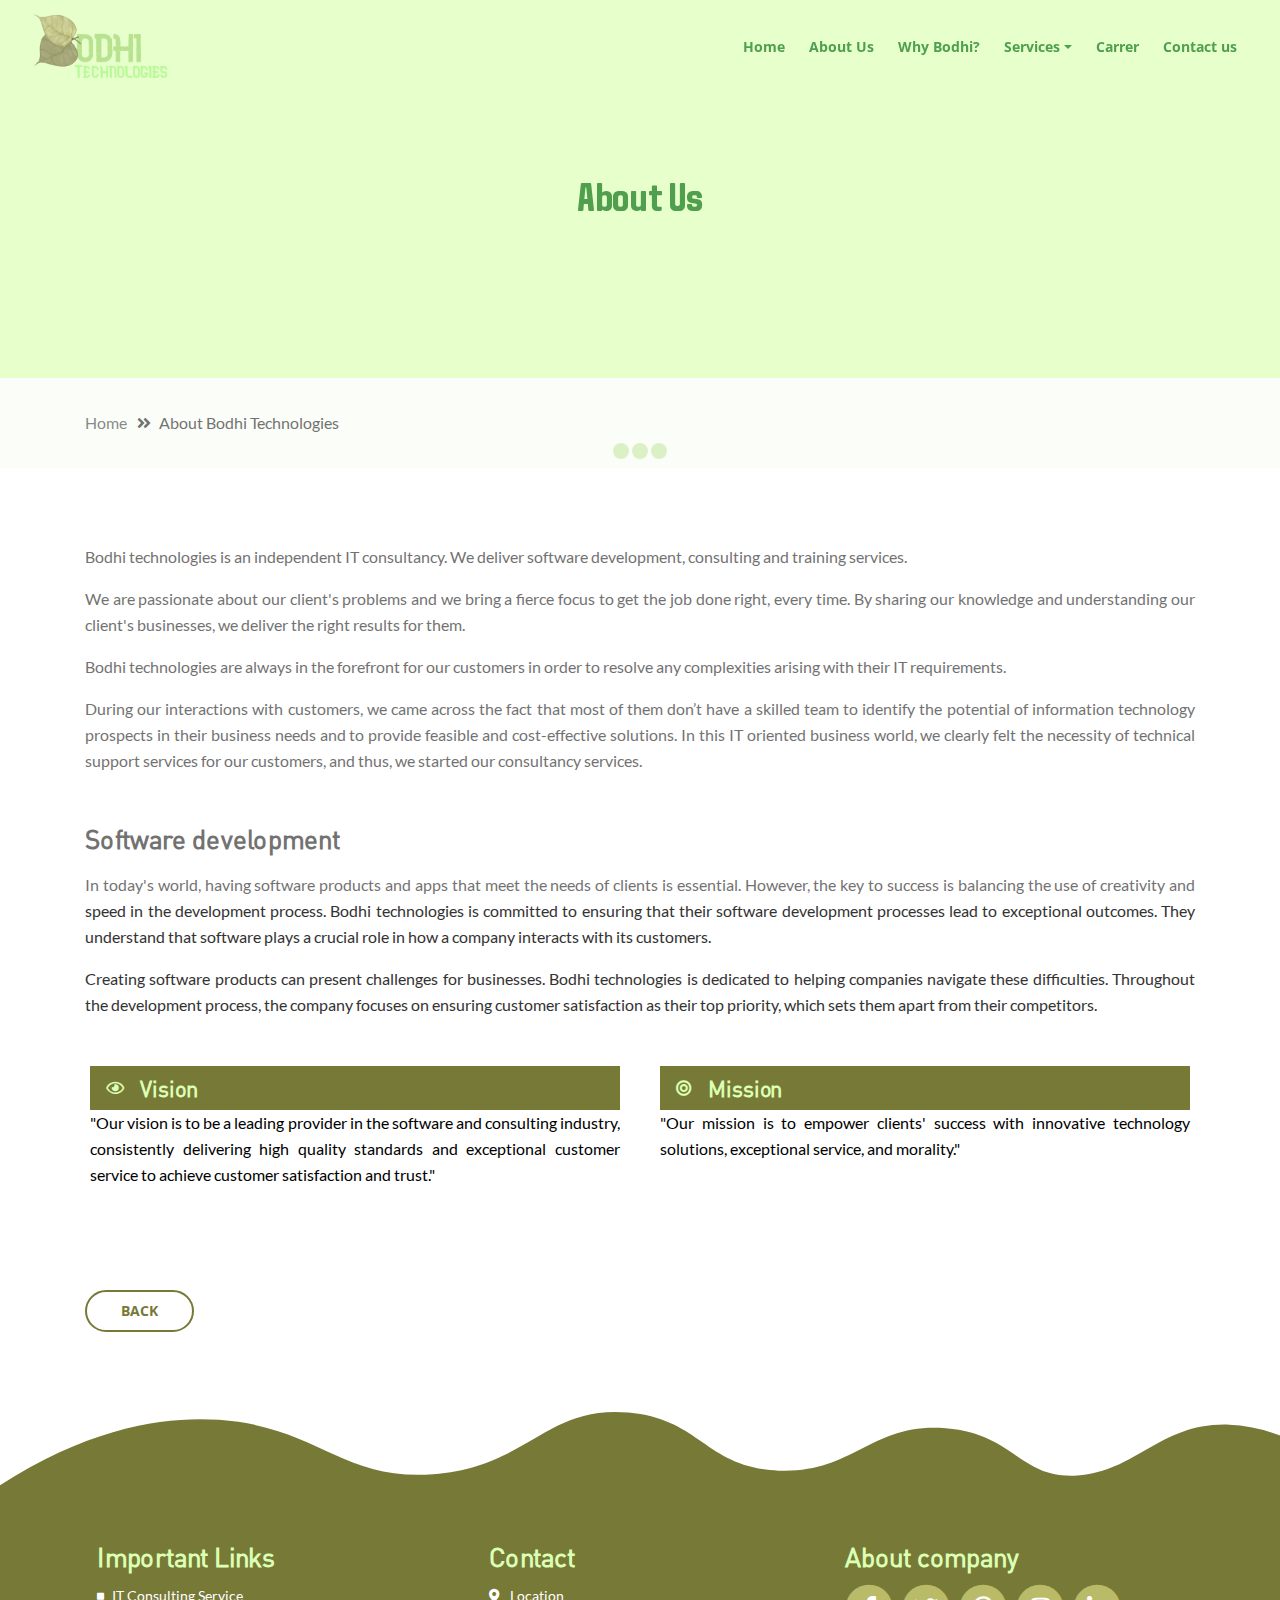
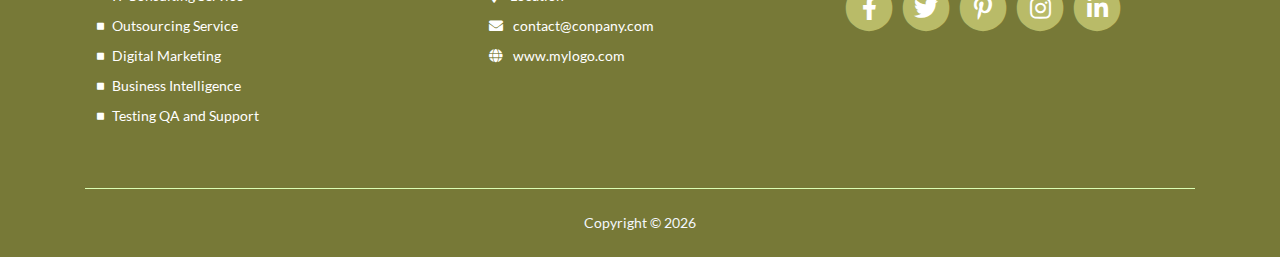
==== commit 7e4c498c: "sakyo hola" ====
--- a/about.html
+++ b/about.html
@@ -92,8 +92,10 @@
                 </div>
             </div>
         </div>
+
     </header>
 
+    <!-- <svg xmlns="http://www.w3.org/2000/svg" viewBox="0 0 1440 320"><path fill="#fafef5" fill-opacity="1" d="M0,160L60,176C120,192,240,224,360,218.7C480,213,600,171,720,176C840,181,960,235,1080,240C1200,245,1320,203,1380,181.3L1440,160L1440,320L1380,320C1320,320,1200,320,1080,320C960,320,840,320,720,320C600,320,480,320,360,320C240,320,120,320,60,320L0,320Z"></path></svg> -->
 
     <div class="ex-basic-1">
         <div class="container">
--- a/css/styles.css
+++ b/css/styles.css
@@ -398,6 +398,14 @@
     color: #777937;
 }
 
+.career-card {
+    padding: 20px 0 !important;
+}
+
+.career-card .card-title {
+    text-align: center;
+}
+
 
 /* Form Success And Error Message Formatting */
 
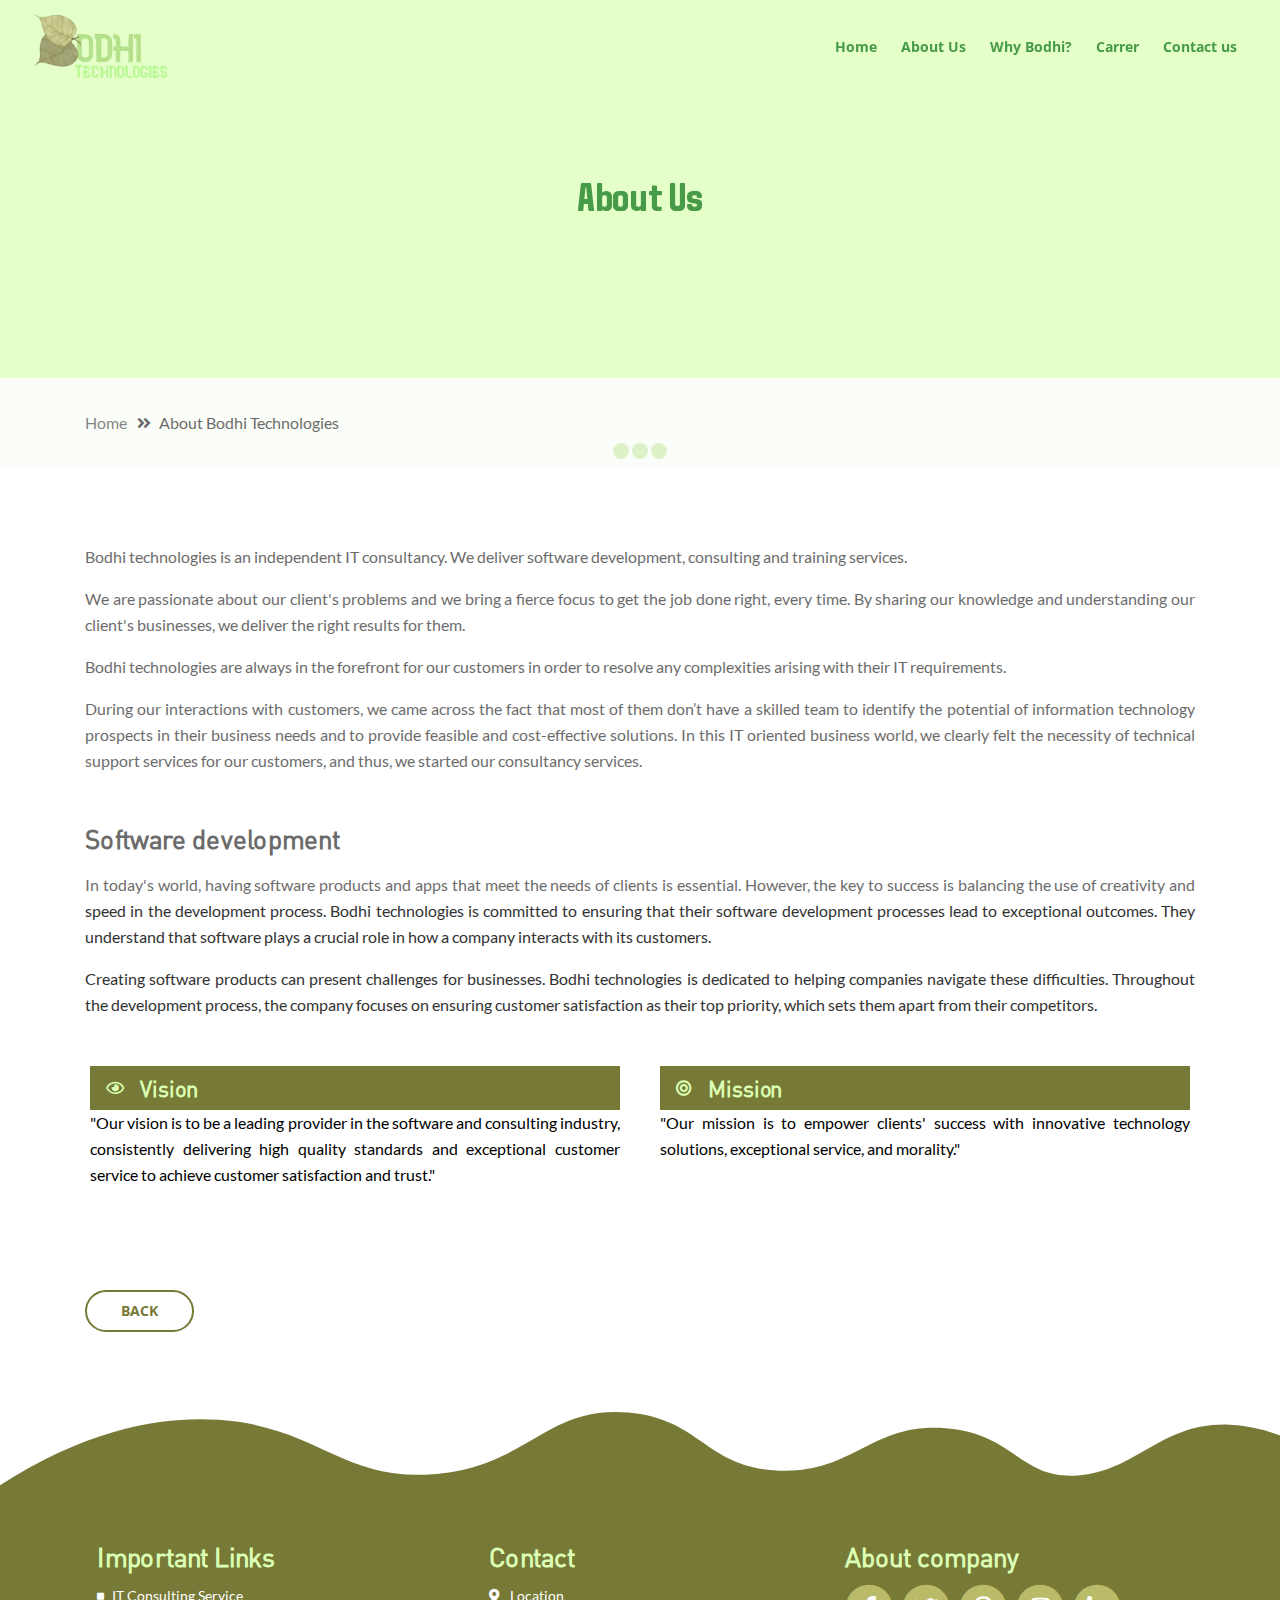
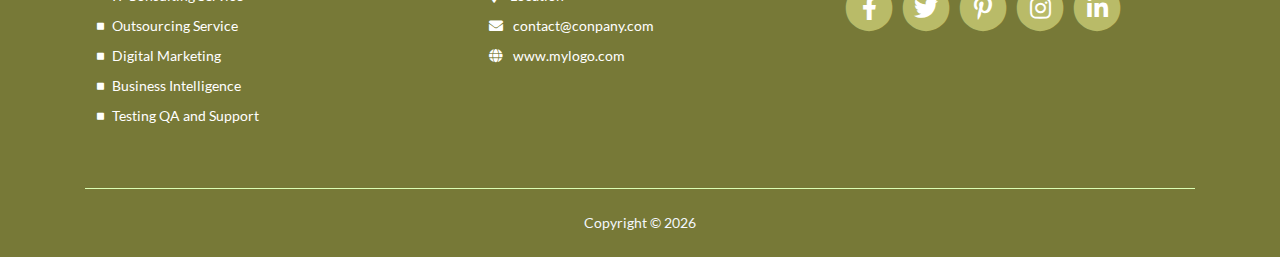
==== commit ef5fdca2: "dropdown lai comment" ====
--- a/about.html
+++ b/about.html
@@ -58,7 +58,7 @@
                     <li class="nav-item">
                         <a class="nav-link page-scroll" href="whyus.html">Why Bodhi?</a>
                     </li>
-                    <li class="nav-item dropdown">
+                    <!-- <li class="nav-item dropdown">
                         <a class="nav-link dropdown-toggle page-scroll" href="#video" id="navbarDropdown" role="button" aria-haspopup="true" aria-expanded="false">Services</a>
                         <div class="dropdown-menu" aria-labelledby="navbarDropdown">
                             <a class="dropdown-item" href=""><span class="item-text">Staff
@@ -70,7 +70,7 @@
                             <a class="dropdown-item" href=""><span class="item-text">Coutsourcing
                                     Service</span></a>
                         </div>
-                    </li>
+                    </li> -->
                     <li class="nav-item">
                         <a class="nav-link page-scroll" href="career.html">Carrer</a>
                     </li>
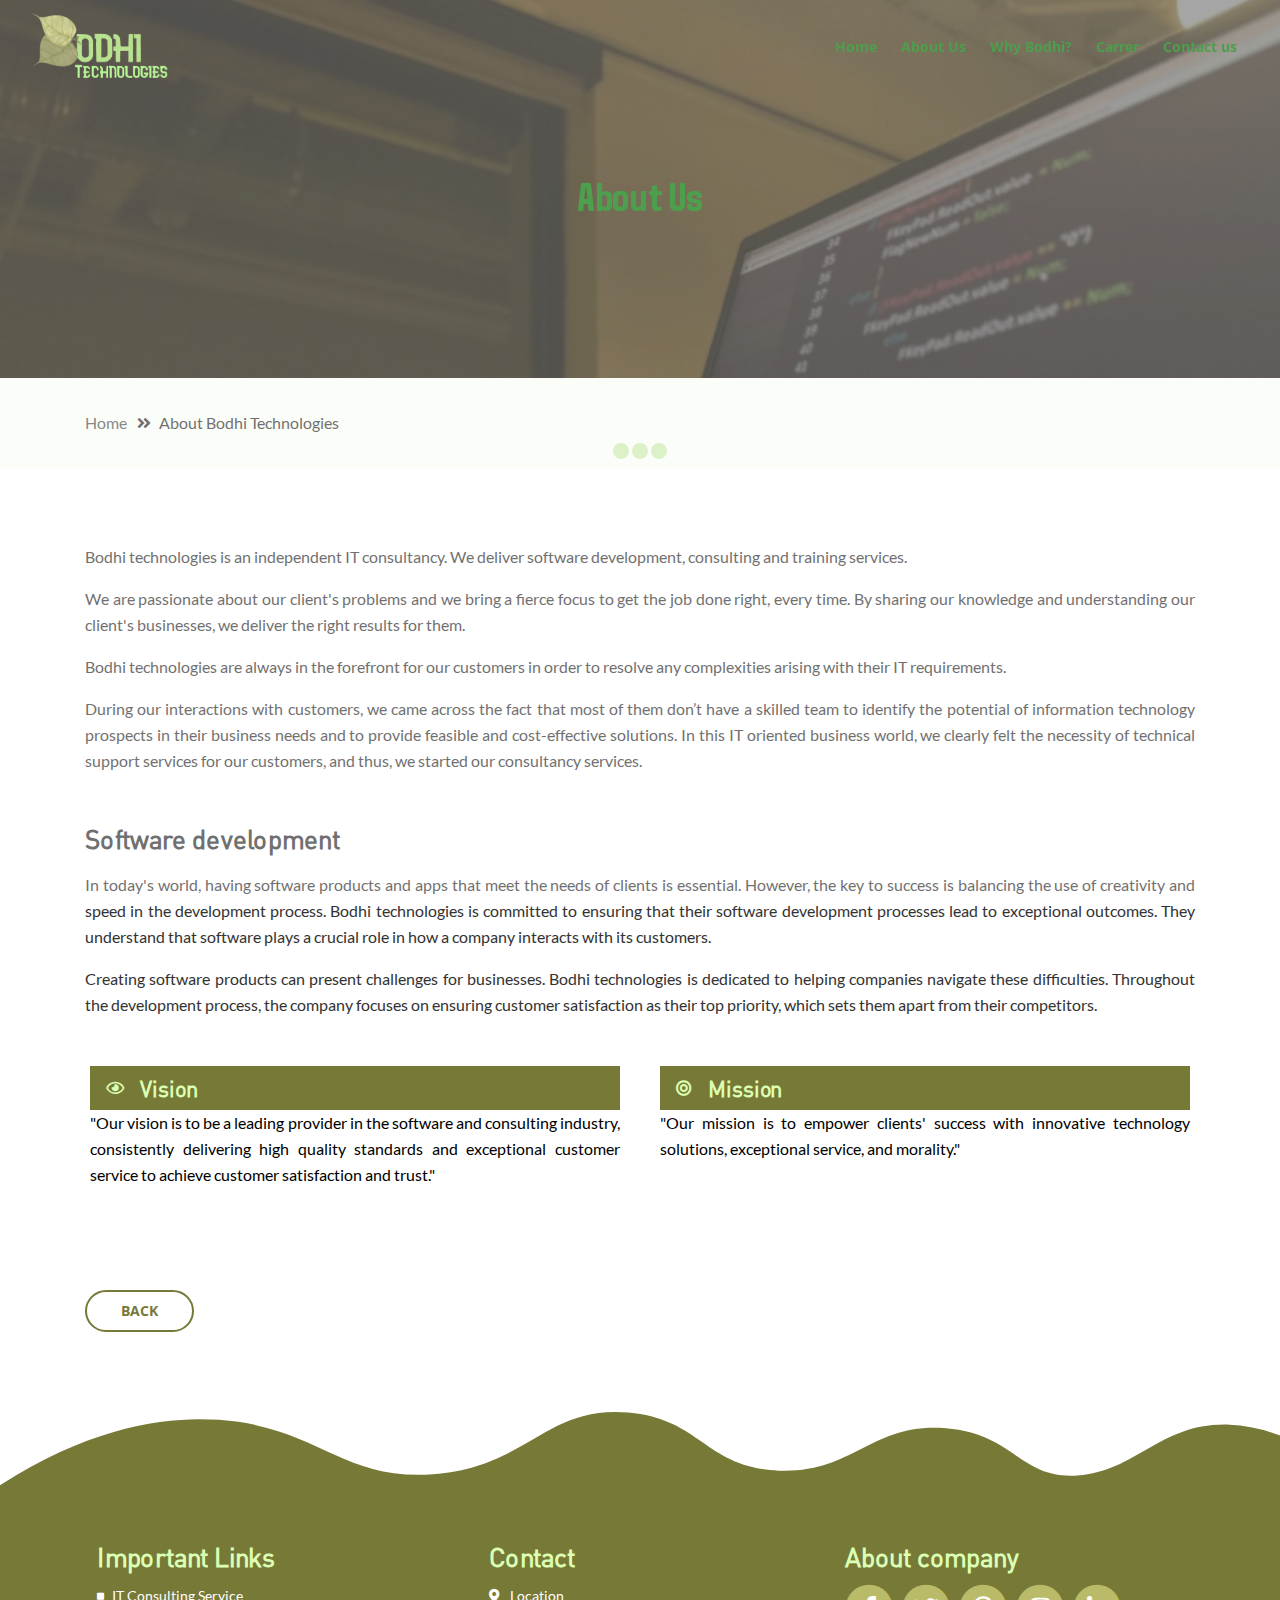
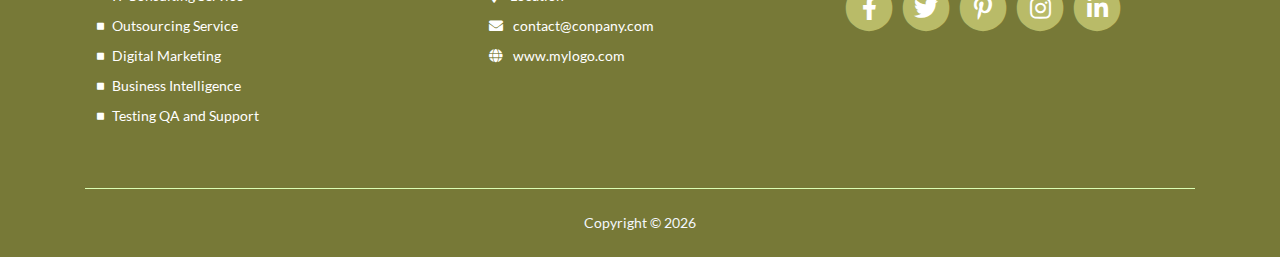
==== commit 6895ffb2: "i" ====
--- a/about.html
+++ b/about.html
@@ -58,19 +58,6 @@
                     <li class="nav-item">
                         <a class="nav-link page-scroll" href="whyus.html">Why Bodhi?</a>
                     </li>
-                    <!-- <li class="nav-item dropdown">
-                        <a class="nav-link dropdown-toggle page-scroll" href="#video" id="navbarDropdown" role="button" aria-haspopup="true" aria-expanded="false">Services</a>
-                        <div class="dropdown-menu" aria-labelledby="navbarDropdown">
-                            <a class="dropdown-item" href=""><span class="item-text">Staff
-                                    Augmentation</span></a>
-                            <div class="dropdown-items-divide-hr"></div>
-                            <a class="dropdown-item" href=""><span class="item-text">IT Consulting
-                                    Service</span></a>
-                            <div class="dropdown-items-divide-hr"></div>
-                            <a class="dropdown-item" href=""><span class="item-text">Coutsourcing
-                                    Service</span></a>
-                        </div>
-                    </li> -->
                     <li class="nav-item">
                         <a class="nav-link page-scroll" href="career.html">Carrer</a>
                     </li>
@@ -83,19 +70,17 @@
             </div>
         </div>
     </nav>
-
-    <header id="header" class="ex-header">
-        <div class="container">
-            <div class="row">
-                <div class="col-md-12">
-                    <h1 data-aos-duration="2500" data-aos="fade-down">About Us</h1>
-                </div>
-            </div>
-        </div>
-
-    </header>
-
-    <!-- <svg xmlns="http://www.w3.org/2000/svg" viewBox="0 0 1440 320"><path fill="#fafef5" fill-opacity="1" d="M0,160L60,176C120,192,240,224,360,218.7C480,213,600,171,720,176C840,181,960,235,1080,240C1200,245,1320,203,1380,181.3L1440,160L1440,320L1380,320C1320,320,1200,320,1080,320C960,320,840,320,720,320C600,320,480,320,360,320C240,320,120,320,60,320L0,320Z"></path></svg> -->
+    <div style="background:url('images/bodhi.jpeg')">
+        <header id="header" class="banner-overlay ex-header">
+            <div class="container">
+                <div class="row">
+                    <div class="col-md-12">
+                        <h1 data-aos-duration="2500" data-aos="fade-down">About Us</h1>
+                    </div>
+                </div>
+            </div>
+        </header>
+    </div>
 
     <div class="ex-basic-1">
         <div class="container">
--- a/css/styles.css
+++ b/css/styles.css
@@ -380,7 +380,25 @@
     }
 }
 
-.form-control-submit-button {
+.banner-title-position {
+    position: absolute;
+    left: 10%;
+}
+
+@media(min-width:1300px) {
+    .header .header-content img {
+        height: 100vh;
+    }
+    .header .header-content img::after {
+        background: rgba(0, 0, 0, 0.5);
+    }
+}
+
+.banner-overlay {
+    background: rgba(0, 0, 0, 0.5);
+}
+
+.header .header .form-control-submit-button {
     display: inline-block;
     width: 100%;
     height: 3.125rem;
@@ -878,7 +896,14 @@
 }
 
 .header .text-container {
-    margin-bottom: 3rem;
+    margin-bottom: 5rem;
+    margin-top: -50%;
+}
+
+@media (max-width:425px) {
+    .header {
+        margin-top: 22%;
+    }
 }
 
 .header h1 {
@@ -887,7 +912,8 @@
     font-size: 40px !important;
     line-height: 3rem;
     font-weight: 700 !important;
-    font-size: 3.5rem !important;
+    /* font-size: clamp(3.5rem, 20%, 2.5rem)!important; */
+    font-size: clamp(2rem, -1.5rem + 8vw, 3.5rem)!important;
 }
 
 .text-container span {
@@ -1682,7 +1708,6 @@
 .ex-header {
     padding-top: 8rem;
     padding-bottom: 5rem;
-    background-color: #dbffb4;
     text-align: center;
 }
 
@@ -1835,6 +1860,7 @@
     } */
     .header .text-container {
         margin-bottom: 4rem;
+        margin-top: 30%;
     }
     .header h1 {
         font-size: 3.5rem;
@@ -1962,7 +1988,7 @@
         text-align: left;
     }
     .header .text-container {
-        margin-top: 4rem;
+        margin-top: 50%;
         margin-bottom: 0;
     }
     .header .image-container {
@@ -2249,5 +2275,20 @@
     }
 }
 
+@media(max-width: 430px) {
+    .header-content .row {
+        height: auto;
+    }
+    .header .text-container {
+        margin-top: 50px;
+    }
+    .banner-title-position {
+        left: 0;
+    }
+    .p-large {
+        font: 400 0.9rem/1.75rem "Lato", sans-serif;
+    }
+}
+
 
 /* end of min-width width 1200px */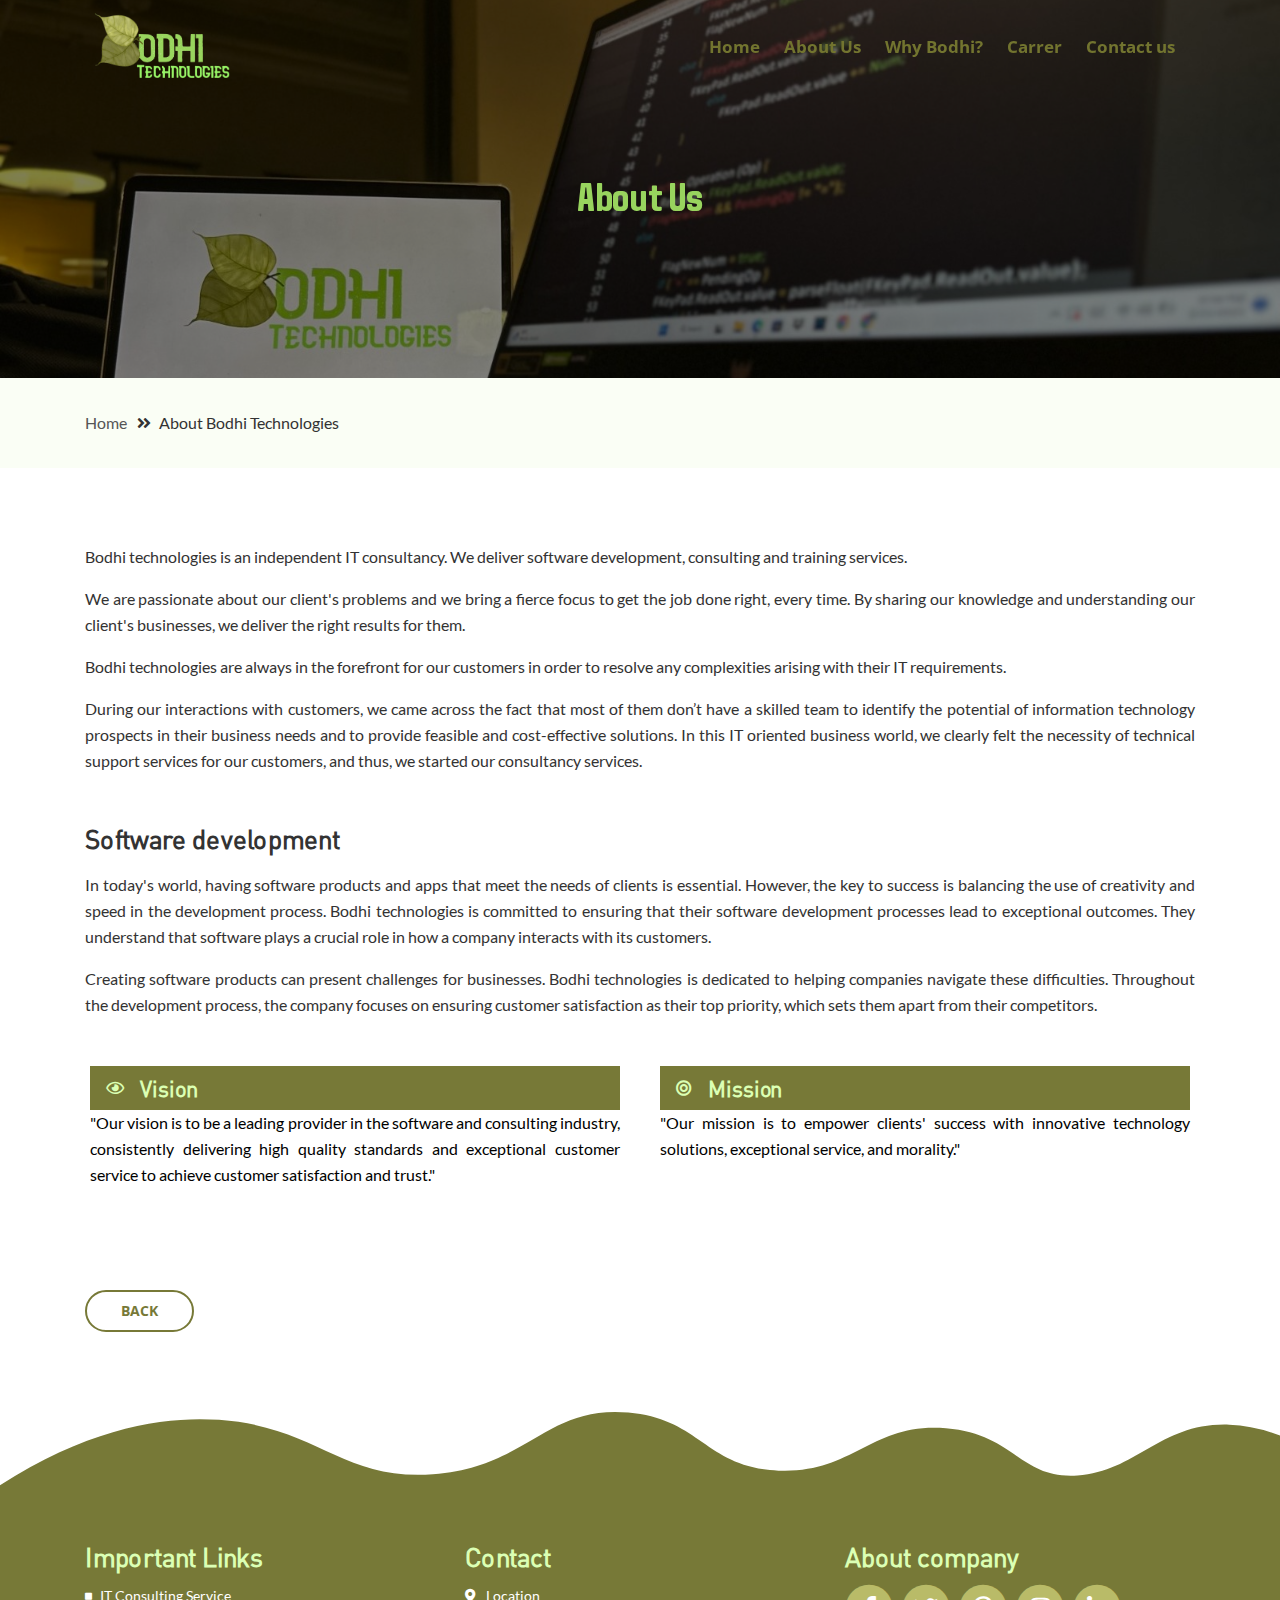
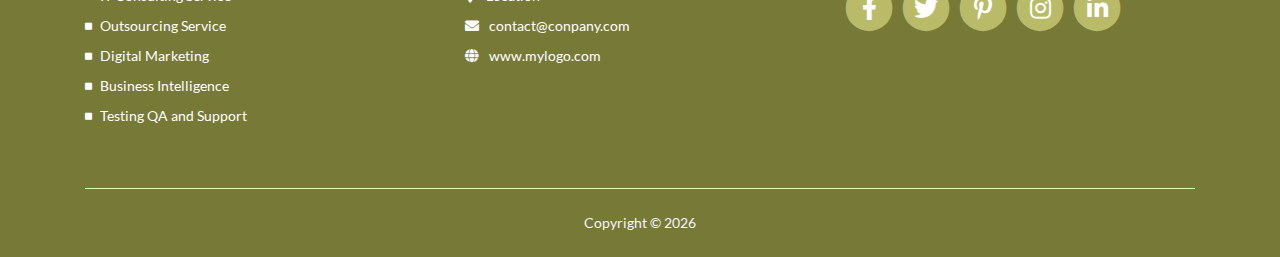
==== commit 8d50cfa3: "somechanges" ====
--- a/about.html
+++ b/about.html
@@ -70,8 +70,9 @@
             </div>
         </div>
     </nav>
-    <div style="background:url('images/bodhi.jpeg')">
-        <header id="header" class="banner-overlay ex-header">
+
+    <div class="banner-bg-img" style="background:url('images/bodhi.jpeg')">
+        <header id="header" class="ex-header">
             <div class="container">
                 <div class="row">
                     <div class="col-md-12">
@@ -81,6 +82,8 @@
             </div>
         </header>
     </div>
+
+    <!-- <svg xmlns="http://www.w3.org/2000/svg" viewBox="0 0 1440 320"><path fill="#fafef5" fill-opacity="1" d="M0,160L60,176C120,192,240,224,360,218.7C480,213,600,171,720,176C840,181,960,235,1080,240C1200,245,1320,203,1380,181.3L1440,160L1440,320L1380,320C1320,320,1200,320,1080,320C960,320,840,320,720,320C600,320,480,320,360,320C240,320,120,320,60,320L0,320Z"></path></svg> -->
 
     <div class="ex-basic-1">
         <div class="container">
--- a/css/styles.css
+++ b/css/styles.css
@@ -383,6 +383,8 @@
 .banner-title-position {
     position: absolute;
     left: 10%;
+    z-index: 999;
+    backdrop-filter: ;
 }
 
 @media(min-width:1300px) {
@@ -396,6 +398,10 @@
 
 .banner-overlay {
     background: rgba(0, 0, 0, 0.5);
+    position: absolute;
+    height: 100%;
+    width: 100%;
+    top: 0;
 }
 
 .header .header .form-control-submit-button {
@@ -741,14 +747,16 @@
 /**************************/
 
 .navbar-custom {
-    background-color: #dbffb4;
-    box-shadow: 0 0.0625rem 0.375rem 0 rgba(0, 0, 0, 0.1);
     font: 700 0.875rem/0.875rem "Open Sans", sans-serif;
     transition: all 0.2s;
 }
 
+.overlaybg {
+    background: rgb(0, 0, 0, 0.4);
+}
+
 .navbar-custom .container {
-    max-width: 87.5rem;
+    max-width: 90%;
 }
 
 .navbar-custom .navbar-brand.logo-image img {
@@ -772,8 +780,9 @@
 
 .navbar-custom .nav-item .nav-link {
     padding: 0.625rem 0.75rem 0.625rem 0.75rem;
-    color: rgb(0 116 0);
+    color: rgb(114 116 47);
     opacity: 1;
+    font-size: 16.5px;
     text-decoration: none;
     transition: all 0.2s ease;
 }
@@ -908,7 +917,7 @@
 
 .header h1 {
     margin-bottom: 1rem;
-    color: #007400;
+    color: #a0a24d;
     font-size: 40px !important;
     line-height: 3rem;
     font-weight: 700 !important;
@@ -1027,8 +1036,9 @@
 .card-image {
     max-width: 16rem;
     margin-right: auto;
-    margin-bottom: 2rem;
-    margin-left: auto;
+    margin: auto;
+    overflow: hidden;
+    height: 300px;
 }
 
 .card-title {
@@ -1705,14 +1715,22 @@
 
 /***************************/
 
+.banner-bg-img {
+    backdrop-filter: blur(1px);
+    background-repeat: no-repeat !important;
+    background-position: center !important;
+    background-size: cover !important;
+}
+
 .ex-header {
     padding-top: 8rem;
     padding-bottom: 5rem;
     text-align: center;
+    background: rgba(0, 0, 0, 0.5);
 }
 
 .ex-header h1 {
-    color: #007400;
+    color: #98d45e;
 }
 
 .ex-basic-1 {
@@ -1928,262 +1946,360 @@
 
 @media (min-width: 992px) {
     /* Navigation */
-    .navbar-custom {
-        background: transparent;
-        box-shadow: none;
-    }
-    .navbar-custom .navbar-nav {
-        margin-top: 0;
-        margin-bottom: 0;
-    }
-    .navbar-custom .nav-item .nav-link {
-        padding: 0.25rem 0.75rem 0.25rem 0.75rem;
-    }
-    .navbar-custom .nav-item .nav-link:hover,
-    .navbar-custom .nav-item .nav-link.active {
-        opacity: 1;
-    }
-    .navbar-custom.top-nav-collapse {
-        padding: 0.5rem 1.5rem 0.5rem 2rem;
-        background-color: #dbffb4;
-        box-shadow: 0 0.0625rem 0.375rem 0 rgba(0, 0, 0, 0.1);
-    }
-    .navbar-custom.top-nav-collapse .nav-item .nav-link:hover,
-    .navbar-custom.top-nav-collapse .nav-item .nav-link.active {
-        color: #ff5959;
-    }
-    .navbar-custom .dropdown-menu {
-        padding-top: 1rem;
-        padding-bottom: 1rem;
-        border-top: 0.25rem solid rgba(0, 0, 0, 0);
-        border-radius: 0.25rem;
-    }
-    .navbar-custom.top-nav-collapse .dropdown-menu {
-        border-top: 0.25rem solid rgba(0, 0, 0, 0);
-        box-shadow: 0px 5px 8px -6px #005b83;
-    }
-    .navbar-custom .dropdown-item {
-        padding-top: 0.25rem;
-        padding-bottom: 0.25rem;
-    }
-    .navbar-custom .dropdown-items-divide-hr {
-        width: 84%;
-    }
-    .navbar-custom .nav-item .btn-outline-sm {
-        margin-top: 0;
-        margin-bottom: 0;
-        margin-left: 1rem;
-    }
-    /* end of navigation */
+    /* .navbar-custom {
+        background: rgba(0, 0, 0, 0.5);
+        box-shadow: 1px 1px 9px -4px #98d45c;
+    } */
+}
+
+.navbar-custom .navbar-nav {
+    margin-top: 0;
+    margin-bottom: 0;
+}
+
+.top-nav-collapse .nav-item .nav-link {
+    color:
+}
+
+.navbar-custom .nav-item .nav-link {
+    padding: 0.25rem 0.75rem 0.25rem 0.75rem;
+}
+
+.navbar-custom .nav-item .nav-link:hover,
+.navbar-custom .nav-item .nav-link.active {
+    opacity: 1;
+}
+
+.navbar-custom.top-nav-collapse {
+    padding: 0.5rem 1.5rem 0.5rem 2rem;
+    background-color: #dbffb4;
+    box-shadow: 1px 1px 10px 0px #5f612e;
+}
+
+.navbar-custom.top-nav-collapse .nav-item .nav-link:hover,
+.navbar-custom.top-nav-collapse .nav-item .nav-link.active {
+    color: #ff5959;
+}
+
+.navbar-custom .dropdown-menu {
+    padding-top: 1rem;
+    padding-bottom: 1rem;
+    border-top: 0.25rem solid rgba(0, 0, 0, 0);
+    border-radius: 0.25rem;
+}
+
+.navbar-custom.top-nav-collapse .dropdown-menu {
+    border-top: 0.25rem solid rgba(0, 0, 0, 0);
+    box-shadow: 0px 5px 8px -6px #005b83;
+}
+
+.navbar-custom .dropdown-item {
+    padding-top: 0.25rem;
+    padding-bottom: 0.25rem;
+}
+
+.navbar-custom .dropdown-items-divide-hr {
+    width: 84%;
+}
+
+.navbar-custom .nav-item .btn-outline-sm {
+    margin-top: 0;
+    margin-bottom: 0;
+    margin-left: 1rem;
+}
+
+
+/* end of navigation */
+
+
+/* General Styles */
+
+.p-heading {
+    width: 65%;
+}
+
+.h2-heading {
+    width: 60%;
+}
+
+
+/* end of general styles */
+
+
+/* Header */
+
+.header .header-content {
+    text-align: left;
+}
+
+.header .text-container {
+    margin-top: 50%;
+    margin-bottom: 0;
+}
+
+.header .image-container {
+    position: relative;
+    margin-top: 3rem;
+}
+
+.header .image-container .img-wrapper {
+    position: absolute;
+    display: block;
+    width: 470px;
+}
+
+.header-frame {
+    height: 8rem;
+}
+
+
+/* end of header */
+
+
+/* Description */
+
+.card {
+    display: inline-block;
+    width: 17rem;
+    max-width: 100%;
+    margin-right: 1rem;
+    margin-left: 1rem;
+    vertical-align: top;
+}
+
+
+/* end of description */
+
+
+/* Features */
+
+.tabs .nav-tabs {
+    display: flex;
+    justify-content: center;
+    margin-bottom: 2.75rem;
+}
+
+.tabs .nav-link {
+    padding-right: 1.25rem;
+    padding-left: 1.25rem;
+    border-bottom: 2px solid rgb(202, 202, 202);
+}
+
+.tabs .nav-link:hover,
+.tabs .nav-link.active {
+    border-bottom: 2px solid #777937;
+}
+
+.tabs .image-container {
+    margin-bottom: 0;
+}
+
+
+/* end of features */
+
+
+/* Features Lightboxes */
+
+.lightbox-basic {
+    max-width: 62.5rem;
+    padding: 2.5rem 2.5rem 2.5rem 2.5rem;
+}
+
+.lightbox-basic .image-container {
+    max-width: 100%;
+    margin-right: 2rem;
+    margin-bottom: 0;
+    margin-left: 0.5rem;
+}
+
+.lightbox-basic h3 {
+    margin-top: 0.5rem;
+}
+
+
+/* end of features lightboxes */
+
+
+/* Details */
+
+.basic-1 {
+    padding-top: 8rem;
+}
+
+.basic-1 .text-container {
+    margin-bottom: 0;
+}
+
+
+/* end of details */
+
+
+/* Video */
+
+.basic-2 .image-container {
+    max-width: 53.125rem;
+    margin-right: auto;
+    margin-left: auto;
+}
+
+.basic-2 p {
+    width: 65%;
+    margin-right: auto;
+    margin-left: auto;
+}
+
+
+/* end of video */
+
+
+/* Pricing */
+
+.cards-2 .card {
+    display: inline-block;
+    margin-right: 0.5rem;
+    margin-left: 0.5rem;
+    vertical-align: top;
+}
+
+
+/* end of pricing */
+
+
+/* Testimonials */
+
+.slider-2 .swiper-container {
+    width: 92%;
+    text-align: left;
+}
+
+.slider-2 .image-wrapper {
+    float: left;
+    width: 10rem;
+    margin-bottom: 0;
+}
+
+.slider-2 .text-wrapper {
+    max-width: 100%;
+    margin-top: 1.25rem;
+    margin-left: 13rem;
+}
+
+.slider-2 .swiper-button-prev {
+    left: -0.75rem;
+}
+
+.slider-2 .swiper-button-next {
+    right: -0.75rem;
+}
+
+
+/* end of testimonials */
+
+
+/* Newsletter */
+
+.form .text-container {
+    width: 55rem;
+    margin-right: auto;
+    margin-left: auto;
+    padding-top: 5rem;
+    padding-bottom: 4.5rem;
+}
+
+.form h2 {
+    margin-right: 7rem;
+    margin-left: 7rem;
+}
+
+.form form {
+    margin-right: 9rem;
+    margin-left: 9rem;
+}
+
+
+/* end of newsletter */
+
+
+/* Extra Pages */
+
+.ex-header h1 {
+    width: 80%;
+    margin-right: auto;
+    margin-left: auto;
+}
+
+.ex-basic-2 {
+    padding-bottom: 5rem;
+}
+
+
+/* end of extra pages */
+
+
+}
+
+/* end of min-width width 992px */
+
+/* Min-width width 1200px */
+@media (min-width: 1200px) {
     /* General Styles */
-    .p-heading {
-        width: 65%;
-    }
+    
     .h2-heading {
-        width: 60%;
+        width: 50%;
     }
     /* end of general styles */
     /* Header */
-    .header .header-content {
-        text-align: left;
-    }
-    .header .text-container {
-        margin-top: 50%;
-        margin-bottom: 0;
-    }
-    .header .image-container {
-        position: relative;
-        margin-top: 3rem;
-    }
-    .header .image-container .img-wrapper {
-        position: absolute;
-        display: block;
-        width: 470px;
-    }
-    .header-frame {
-        height: 8rem;
-    }
-    /* end of header */
-    /* Description */
-    .card {
-        display: inline-block;
-        width: 17rem;
-        max-width: 100%;
-        margin-right: 1rem;
-        margin-left: 1rem;
-        vertical-align: top;
-    }
-    .card-image {
-        width: 9rem;
-    }
-    /* end of description */
-    /* Features */
-    .tabs .nav-tabs {
-        display: flex;
-        justify-content: center;
-        margin-bottom: 2.75rem;
-    }
-    .tabs .nav-link {
-        padding-right: 1.25rem;
-        padding-left: 1.25rem;
-        border-bottom: 2px solid rgb(202, 202, 202);
-    }
-    .tabs .nav-link:hover,
-    .tabs .nav-link.active {
-        border-bottom: 2px solid #777937;
-    }
-    .tabs .image-container {
-        margin-bottom: 0;
-    }
-    /* end of features */
-    /* Features Lightboxes */
-    .lightbox-basic {
-        max-width: 62.5rem;
-        padding: 2.5rem 2.5rem 2.5rem 2.5rem;
-    }
-    .lightbox-basic .image-container {
-        max-width: 100%;
-        margin-right: 2rem;
-        margin-bottom: 0;
-        margin-left: 0.5rem;
-    }
-    .lightbox-basic h3 {
-        margin-top: 0.5rem;
-    }
-    /* end of features lightboxes */
-    /* Details */
-    .basic-1 {
-        padding-top: 8rem;
-    }
-    .basic-1 .text-container {
-        margin-bottom: 0;
-    }
-    /* end of details */
-    /* Video */
-    .basic-2 .image-container {
-        max-width: 53.125rem;
-        margin-right: auto;
-        margin-left: auto;
-    }
-    .basic-2 p {
-        width: 65%;
-        margin-right: auto;
-        margin-left: auto;
-    }
-    /* end of video */
-    /* Pricing */
-    .cards-2 .card {
-        display: inline-block;
-        margin-right: 0.5rem;
-        margin-left: 0.5rem;
-        vertical-align: top;
-    }
-    /* end of pricing */
-    /* Testimonials */
-    .slider-2 .swiper-container {
-        width: 92%;
-        text-align: left;
-    }
-    .slider-2 .image-wrapper {
-        float: left;
-        width: 10rem;
-        margin-bottom: 0;
-    }
-    .slider-2 .text-wrapper {
-        max-width: 100%;
-        margin-top: 1.25rem;
-        margin-left: 13rem;
-    }
-    .slider-2 .swiper-button-prev {
-        left: -0.75rem;
-    }
-    .slider-2 .swiper-button-next {
-        right: -0.75rem;
-    }
-    /* end of testimonials */
-    /* Newsletter */
-    .form .text-container {
-        width: 55rem;
-        margin-right: auto;
-        margin-left: auto;
-        padding-top: 5rem;
-        padding-bottom: 4.5rem;
-    }
-    .form h2 {
-        margin-right: 7rem;
-        margin-left: 7rem;
-    }
-    .form form {
-        margin-right: 9rem;
-        margin-left: 9rem;
-    }
-    /* end of newsletter */
-    /* Extra Pages */
-    .ex-header h1 {
-        width: 80%;
-        margin-right: auto;
-        margin-left: auto;
-    }
-    .ex-basic-2 {
-        padding-bottom: 5rem;
-    }
-    /* end of extra pages */
-}
-
-
-/* end of min-width width 992px */
-
-
-/* Min-width width 1200px */
-
-@media (min-width: 1200px) {
-    /* General Styles */
-    .h2-heading {
-        width: 50%;
-    }
-    /* end of general styles */
-    /* Header */
+    
     .header .header-content .text-container {
         padding-top: 9rem;
         padding-bottom: 0rem;
         text-align: center;
     }
+    
     .header .text-container {
         margin-top: 5.5rem;
         margin-right: 0.5rem;
     }
+    
     .header .image-container {
         margin-top: 1rem;
         margin-left: 1.5rem;
     }
+    
     .header .image-container .img-wrapper {
         width: 630px;
     }
+    
     .header-frame {
         height: 9.375rem;
     }
     /* end of header */
     /* Customer */
+    
     .slider-1 .slider-container {
         margin-right: 3rem;
         margin-left: 3rem;
     }
     /* end of customer */
     /* Description */
+    
     .card {
         width: 18.875rem;
         margin-right: 2rem;
         margin-left: 2rem;
     }
+    
     .card-image {
         width: 12.5rem;
     }
     /* end of description */
     /* Features */
+    
     .tabs .image-container {
         margin-right: 1.5rem;
         margin-left: 1rem;
     }
+    
     .tabs .text-container {
         margin-top: 1.5rem;
         margin-right: 1rem;
@@ -2191,32 +2307,38 @@
     }
     /* end of features */
     /* Details */
+    
     .basic-1 .image-container {
         margin-right: 1rem;
         margin-left: 1.5rem;
     }
+    
     .basic-1 .text-container {
         margin-top: 1rem;
         margin-right: 1.5rem;
         margin-left: 1rem;
     }
+    
     .basic-1 h2 {
         margin-bottom: 1rem;
     }
     /* end of details */
     /* Pricing */
+    
     .cards-2 .card {
         width: 19.375rem;
         max-width: 100%;
         margin-right: 1.75rem;
         margin-left: 1.75rem;
     }
+    
     .cards-2 .card .card-body {
         padding-right: 2.25rem;
         padding-left: 2.25rem;
     }
     /* end of pricing */
     /* Testimonials */
+    
     .slider-2 .slider-container {
         width: 64.125rem;
         margin-right: auto;
@@ -2224,71 +2346,81 @@
     }
     /* end of testimonials */
     /* Newsletter */
+    
     .form .text-container {
         width: 64.75rem;
         padding-top: 6rem;
         padding-bottom: 5.5rem;
     }
+    
     .form h2 {
         margin-right: 12rem;
         margin-left: 12rem;
     }
+    
     .form form {
         margin-right: 15rem;
         margin-left: 15rem;
     }
     /* end of newsletter */
     /* Footer */
+    
     .footer .footer-col.first {
         margin-right: 1.5rem;
     }
+    
     .footer .footer-col.middle {
         margin-right: 0.75rem;
         margin-left: 0.75rem;
     }
+    
     .footer .footer-col.last {
         margin-left: 1.5rem;
     }
     /* end of footer */
     /* Extra Pages */
+    
     .ex-header h1 {
         width: 60%;
         margin-right: auto;
         margin-left: auto;
     }
+    
     .ex-basic-2 .form-container {
         margin-left: 1.75rem;
     }
+    
     .ex-basic-2 .image-container-small {
         margin-left: 1.75rem;
     }
     /* end of extra pages */
 }
-
 @media(max-width: 767px) {
     .header-content .row {
         height: 65vh;
         align-items: end;
     }
+    
     .text-container h1 {
         line-height: normal;
     }
 }
-
 @media(max-width: 430px) {
     .header-content .row {
         height: auto;
     }
+    
     .header .text-container {
         margin-top: 50px;
     }
+    
     .banner-title-position {
         left: 0;
     }
+    
     .p-large {
         font: 400 0.9rem/1.75rem "Lato", sans-serif;
     }
 }
 
-
 /* end of min-width width 1200px */